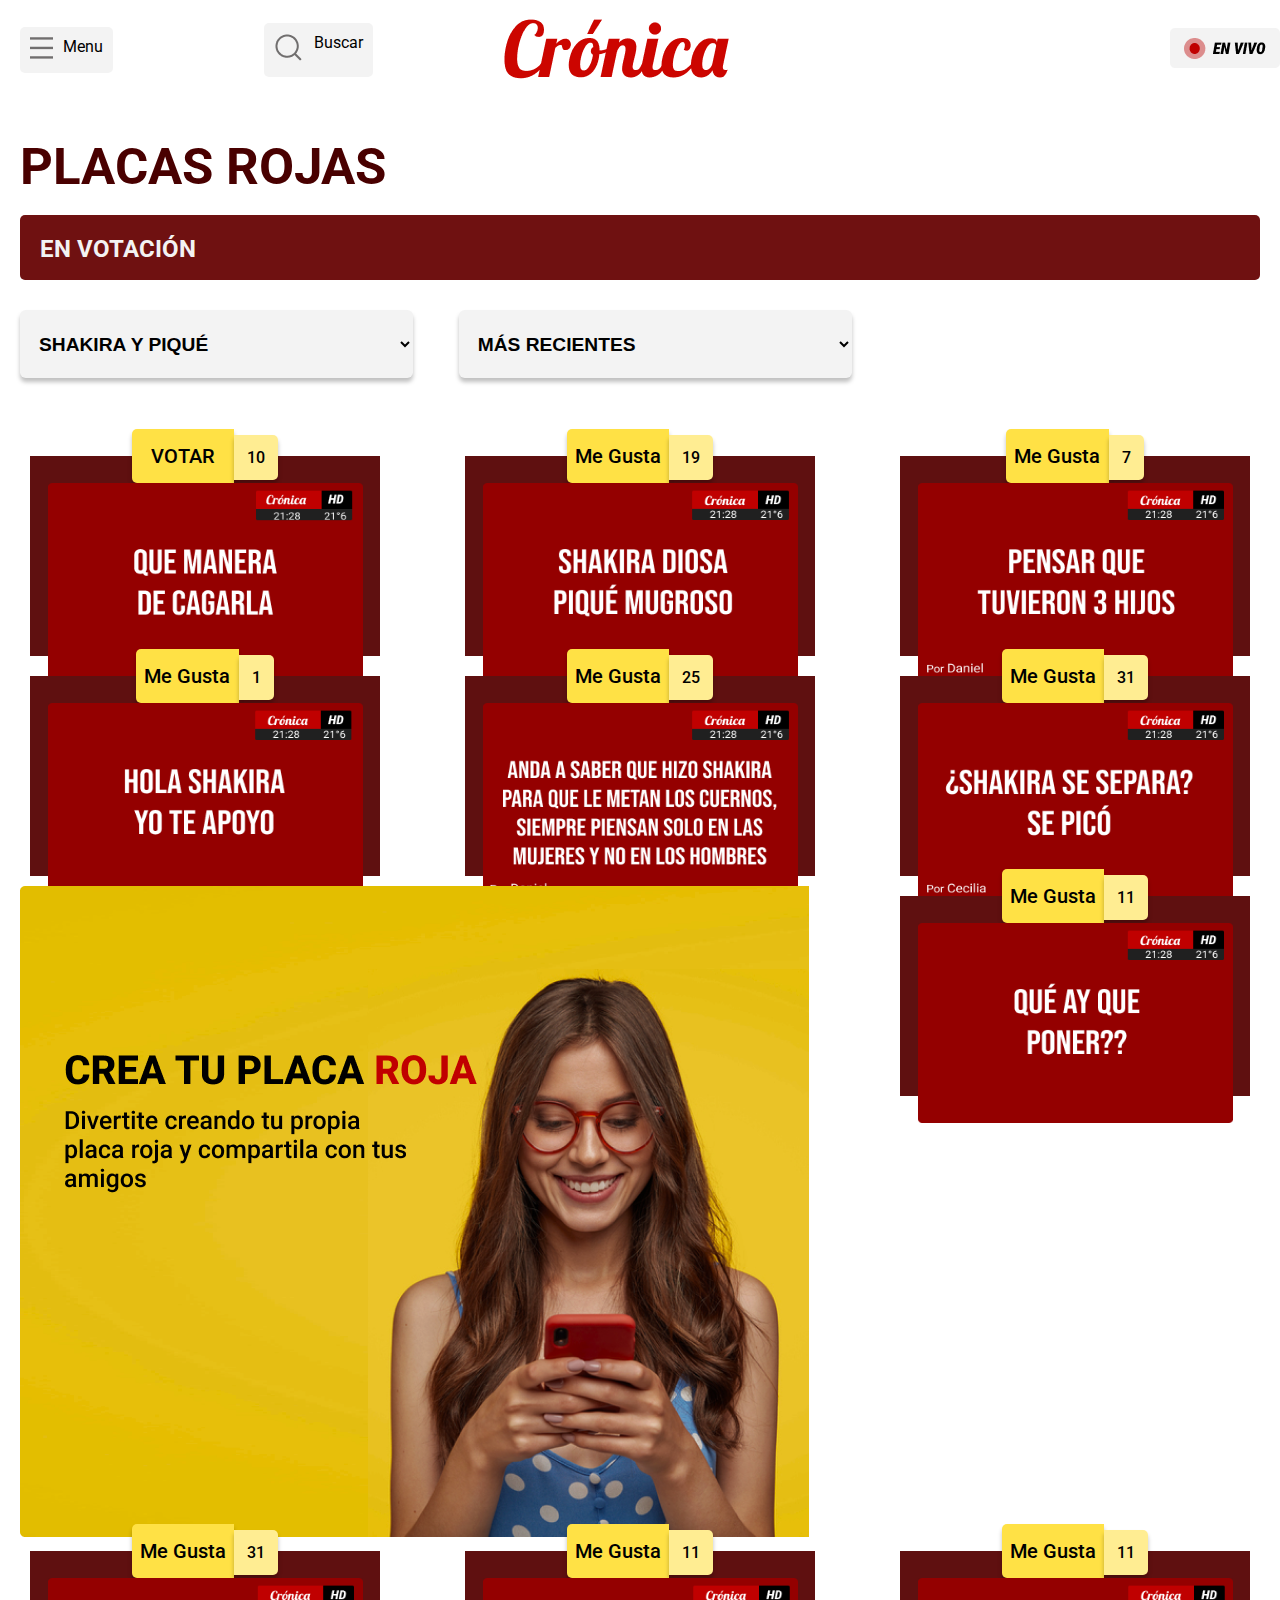
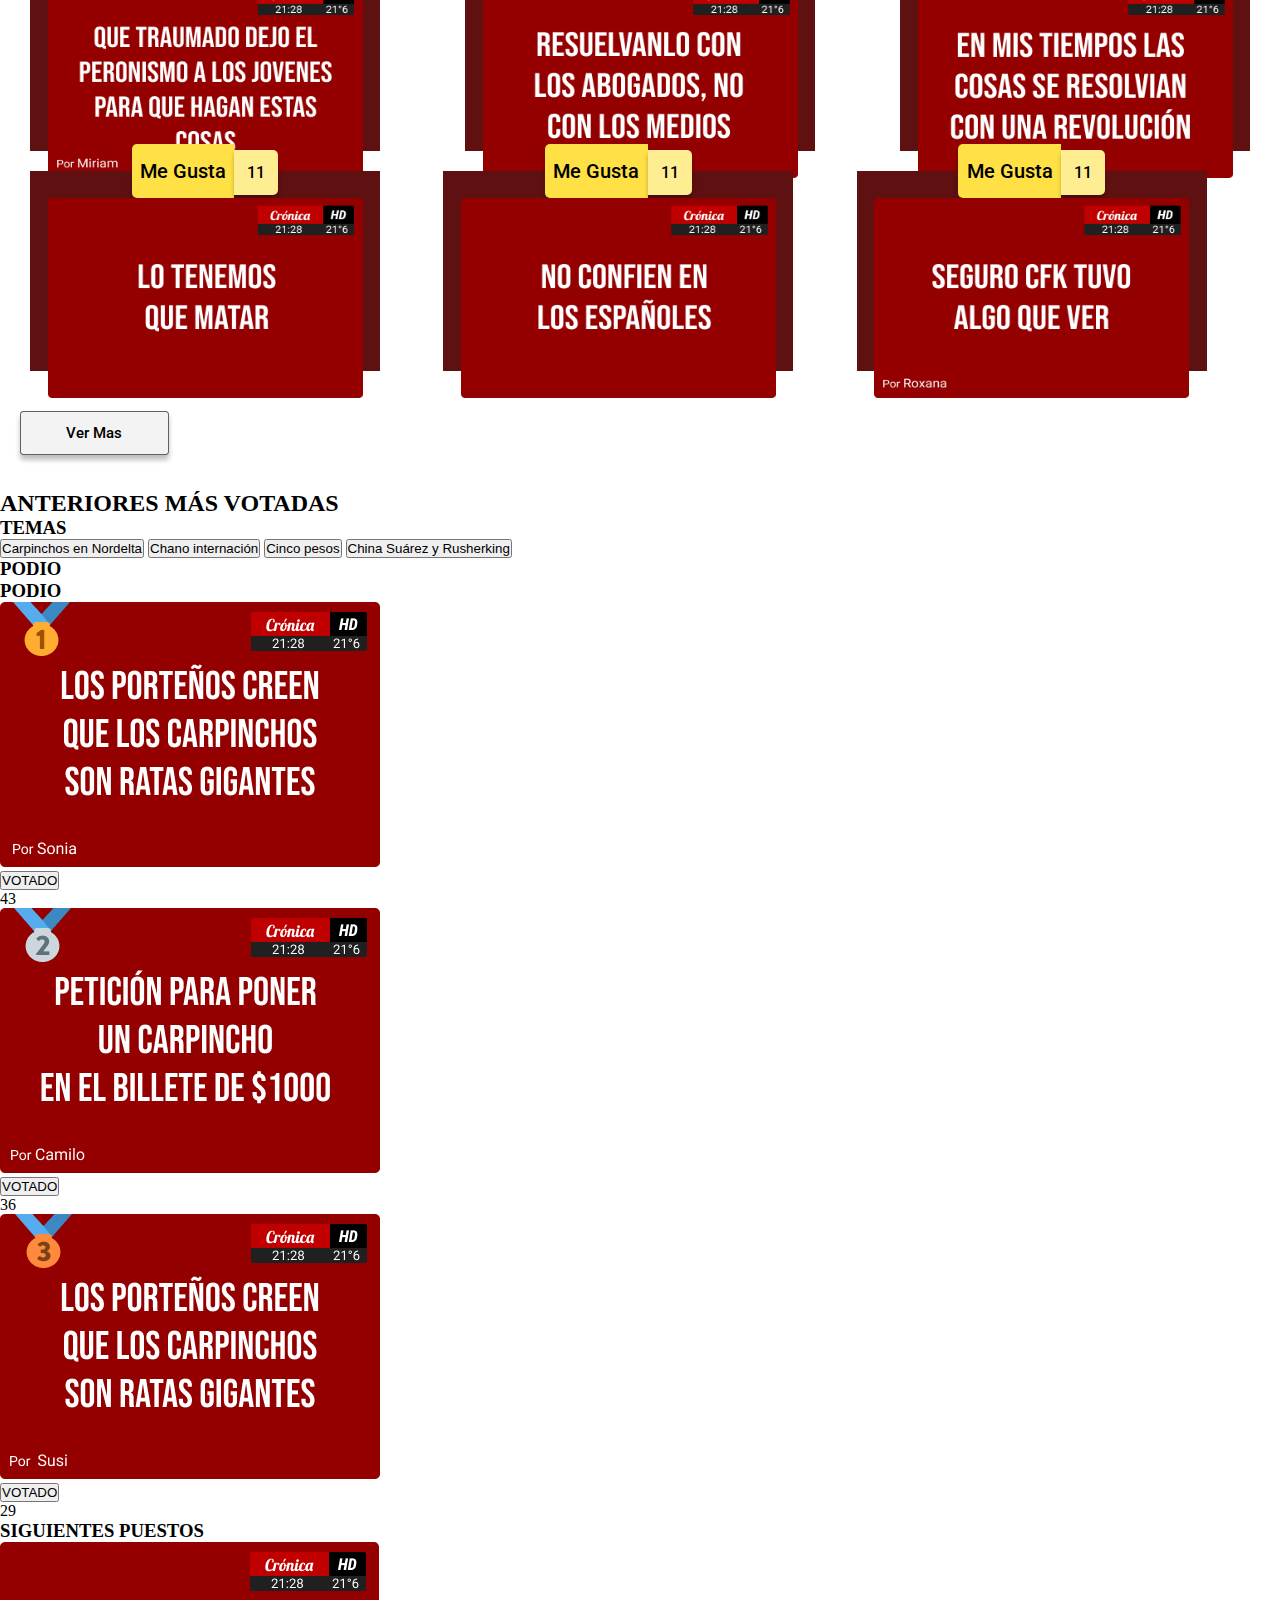
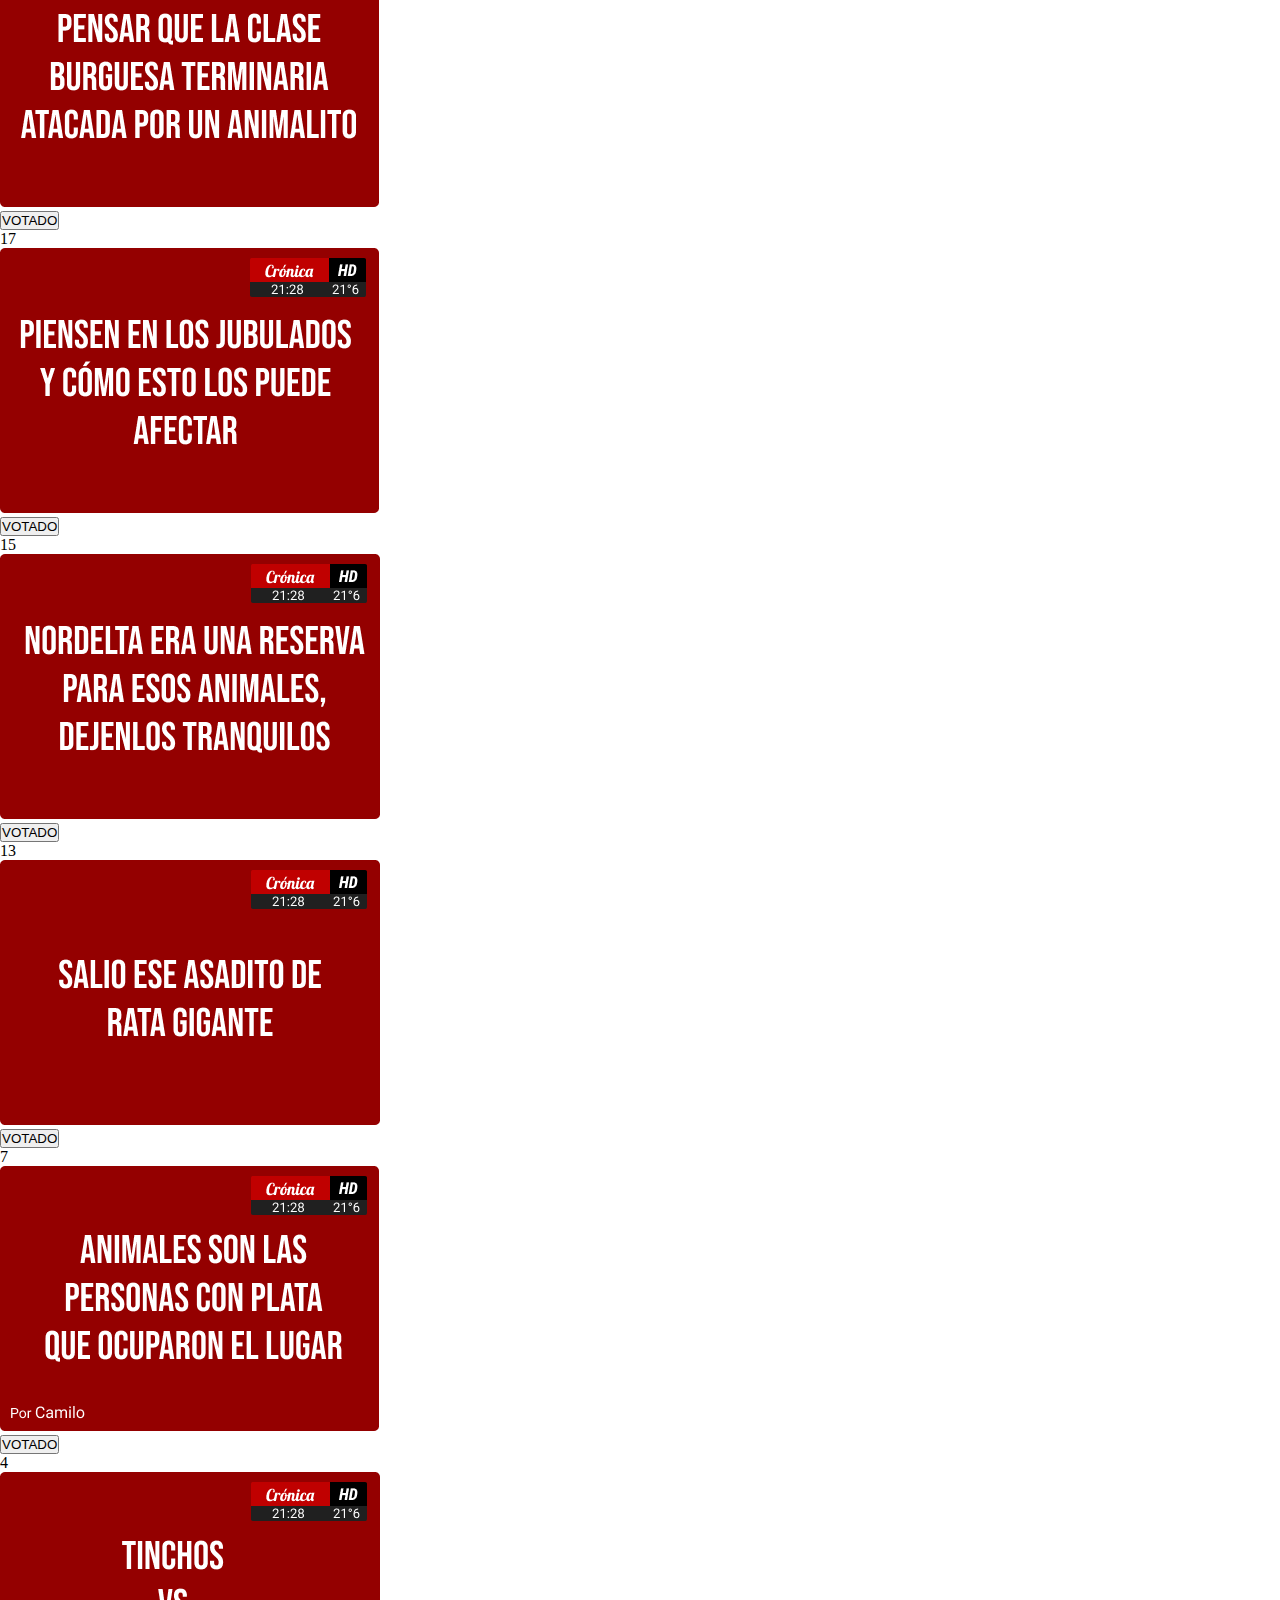
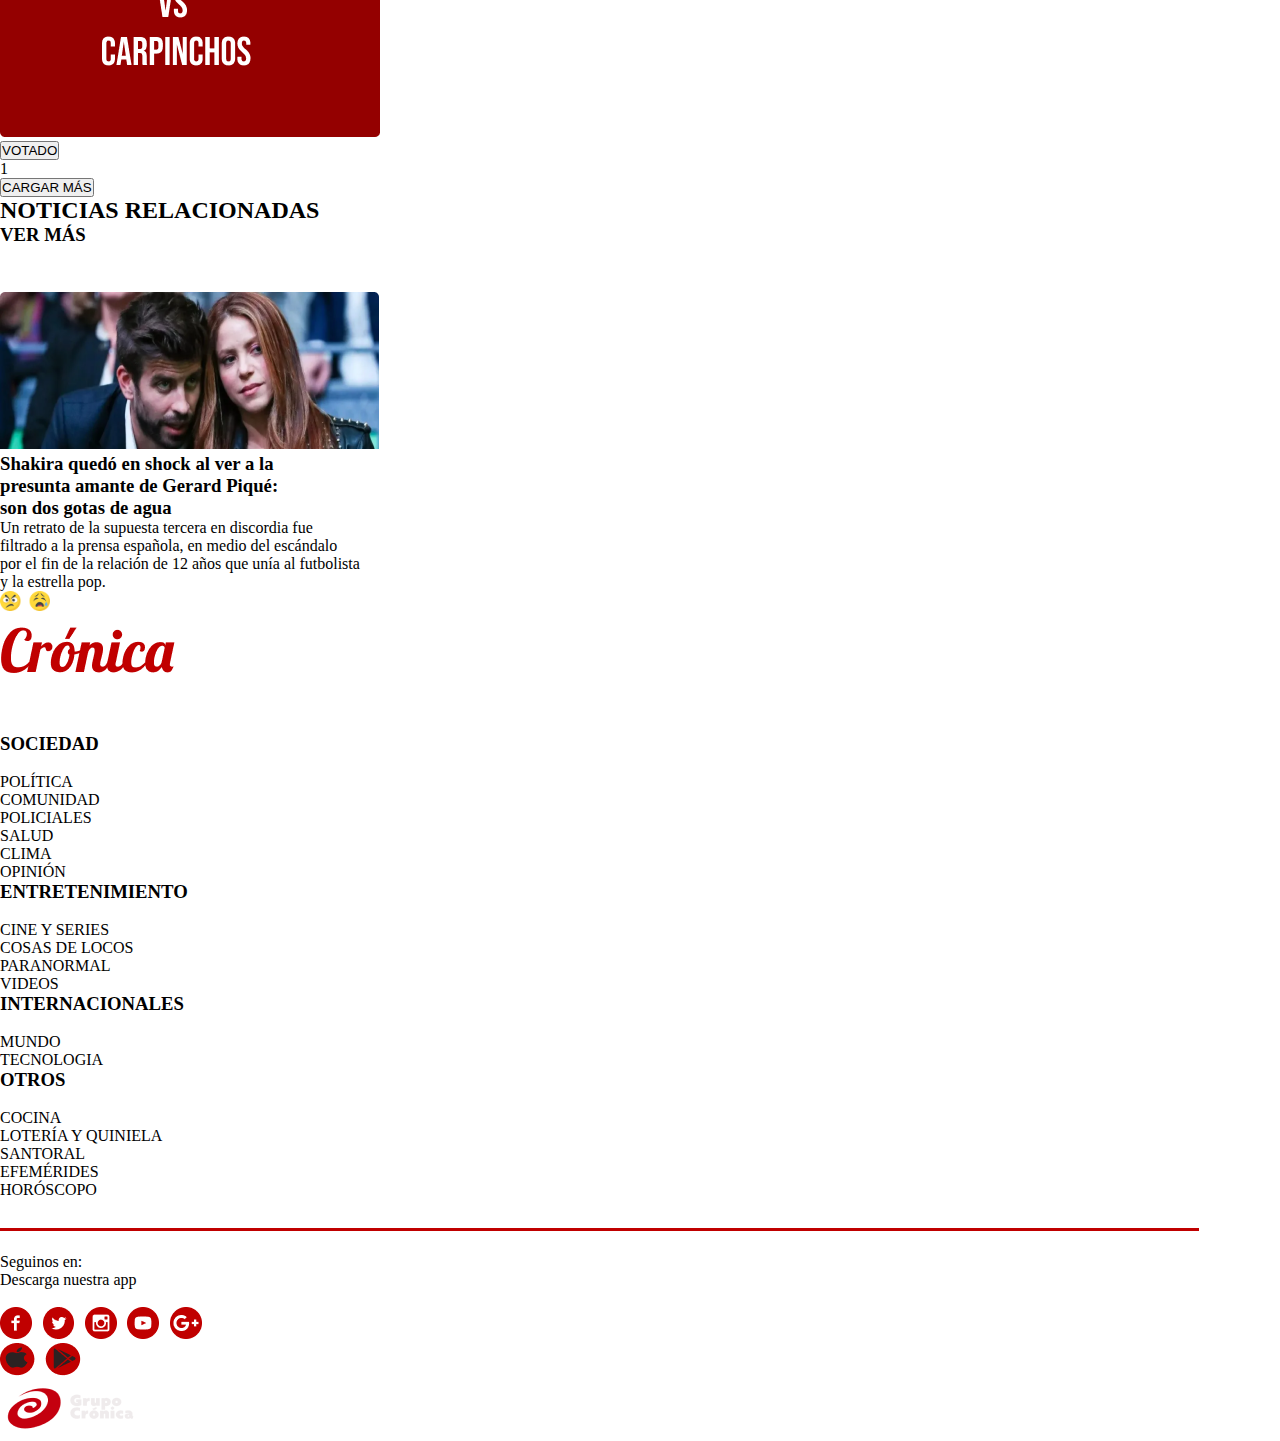
==== imp/index.html @ e2081bcb "Add files via upload" ====
<!DOCTYPE html>
<html lang="en">
  <head>
    <meta charset="UTF-8" />
    <meta http-equiv="X-UA-Compatible" content="IE=edge" />
    <meta name="viewport" content="width=device-width, initial-scale=1.0" />
    <title>Crónica</title>

    <!----------------------ICONO--------------------------->
  <link rel="icon" type="image/png" href="img/favicon.png">

  <!----------------------ESTILOS--------------------------->
    <link rel="stylesheet" href="css/estilos.css" />
    
  <!----------------------SCRIP--------------------------->
    <script src="https://code.jquery.com/jquery-3.6.0.min.js"
      integrity="sha256-/xUj+3OJU5yExlq6GSYGSHk7tPXikynS7ogEvDej/m4="
      crossorigin="anonymous"></script>

    <script src="js/ordenarPlacasYLikes.js"></script>

  </head>

  <body>

    <!----------------------HEADER--------------------------->
  <div class="encabezado">
    <div class="fila1">
        <ul>
            <li><img src="img/menu.png" alt=""></li>
            <li>Menu</li>
        </ul>
    </div>
    <div class="fila2">
        <ul>
            <li><img src="img/buscar.png" alt=""></li>
            <li>Buscar</li>
        </ul>
    </div>
    <div class="fila3">
           <img src="img/cronica.png" alt="">
    </div>

    <div class="fila4">
        <div class="contenedor"></div>
    </div>

    <div class="fila5">
        <img src="img/enVivo.png" alt="">
    </div>
  </div>
  <br>
  <br>

   

   <!---------------------------------CUERPO1----------------------------------->
  <section id="seccion-cuerpo1">

   <!----------------------TITULO--------------------------->
   <div class="titulo1">
    <h1>PLACAS ROJAS</h1>
  </div>
  <br>

  <!--------------------CONT SUBTITULO-------------------->
  <div class="subtitulo">
    <h2>EN VOTACIÓN</h2>
  </div>


  <!--------------------DROPDOWN-------------------->

  <select class="temas" id="temas">
    <option selected disabled>SHAKIRA Y PIQUÉ</option>
    <option value="shakira-y-pique">SHAKIRA Y PIQUÉ</option>
    <option value="superclasico">SUPERCLÁSICO</option>
    <option value="concierto-tini">CONCIERTO DE TINI</option>
    <option value="mariabecerra">MARIA BECERRA</option>
  </select>

  <select class="ordenar" id="ordenar-por">
    <option selected disabled>MÁS RECIENTES</option>
    <option value="mas-recientes">MÁS RECIENTES</option>
    <option value="mas-megusta">MÁS ME GUSTA</option>
  </select>
  <br>
  <br>


  <!------------------------PLACAS----------------------->

  <div class="contenedor-placas">
    <div class="contenedor" id="contenedor1">
      <div class="likes">
        <!--button class="guardar">VOTAR</button-->
        <button class="likear">VOTAR</button><span></span>
      </div>
    </div>

    <div class="contenedor" id="contenedor2">
      <div class="likes">
        <!--button class="guardar">Guardar</button-->
        <button class="likear">Me Gusta</button><span></span>
      </div>
    </div>

    <div class="contenedor" id="contenedor3">
      <div class="likes">
        <!--button class="guardar">Guardar</button-->
        <button class="likear">Me Gusta</button><span></span>
      </div>
    </div>

    <div class="contenedor" id="contenedor4">
      <div class="likes">
        <!--button class="guardar">Guardar</button-->
        <button class="likear">Me Gusta</button><span></span>
      </div>
    </div>

    <div class="contenedor" id="contenedor5">
      <div class="likes">
        <!--button class="guardar">Guardar</button-->
        <button class="likear">Me Gusta</button><span></span>
      </div>
    </div>

    <div class="contenedor" id="contenedor6">
      <div class="likes">
        <!--button class="guardar">Guardar</button-->
        <button class="likear">Me Gusta</button><span></span>
      </div>
    </div>

    <!-----------------ANUNCIO DE CREAR TUS PLACAS-------->
    <div class="anuncio">
        <img src="img/placaAnuncio.png" alt="">
      </div>


      
    <div class="contenedor" id="contenedor7">
      <div class="likes">
        <!--button class="guardar">Guardar</button-->
        <button class="likear">Me Gusta</button><span></span>
      </div>
    </div>

    <div class="contenedor" id="contenedor8">
        <div class="likes">
          <!--button class="guardar">Guardar</button-->
          <button class="likear">Me Gusta</button><span></span>
        </div>
      </div>

      <div class="contenedor" id="contenedor9">
        <div class="likes">
          <!--button class="guardar">Guardar</button-->
          <button class="likear">Me Gusta</button><span></span>
        </div>
      </div>

      <div class="contenedor" id="contenedor10">
        <div class="likes">
          <!--button class="guardar">Guardar</button-->
          <button class="likear">Me Gusta</button><span></span>
        </div>
      </div>

      <div class="contenedor" id="contenedor11">
        <div class="likes">
          <!--button class="guardar">Guardar</button-->
          <button class="likear">Me Gusta</button><span></span>
        </div>
      </div>

      <div class="contenedor" id="contenedor12">
        <div class="likes">
          <!--button class="guardar">Guardar</button-->
          <button class="likear">Me Gusta</button><span></span>
        </div>
      </div>

      <div class="contenedor" id="contenedor13">
        <div class="likes">
          <!--button class="guardar">Guardar</button-->
          <button class="likear">Me Gusta</button><span></span>
        </div>
      </div>

    <br>

    <button class="vermas" id="ver-mas">
      Ver Mas
      <div class="likes"></div>
    </button>


      <!------------------------PLACAS QUE SE TIENEN QUE VER ESPUES DEL "VER MÁS"----------------------->
    <div class="contenedores-ver-mas">
      <div class="contenedor hide" id="contenedor11">
        <div class="likes">
          <!--button class="guardar">Guardar</button-->
          <button class="likear">Me Gusta</button><span></span>
        </div>
      </div>

      <div class="contenedor hide" id="contenedor12">
        <div class="likes">
          <!--button class="guardar">Guardar</button-->
          <button class="likear">Me Gusta</button><span></span>
        </div>
      </div>

      <div class="contenedor hide" id="contenedor13">
        <div class="likes">
          <!--button class="guardar">Guardar</button-->
          <button class="likear">Me Gusta</button><span></span>
        </div>
      </div>

      <div class="contenedor hide" id="contenedor14">
        <div class="likes">
          <!--button class="guardar">Guardar</button-->
          <button class="likear">Me Gusta</button><span></span>
        </div>
      </div>

      <div class="contenedor hide" id="contenedor15">
        <div class="likes">
          <!--button class="guardar">Guardar</button-->
          <button class="likear">Me Gusta</button><span></span>
        </div>
      </div>
    </div>
  </div>
  </section>


   <!---------------------------------CUERPO2----------------------------------->
       <section id="seccion-cuerpo2">

        <!----------------------ANTERIORES MÁS VOTADAS------------------------->
        <div class="anteriores-votadas">
            <h2>ANTERIORES MÁS VOTADAS</h2>
        </div>

         <!----------------------TEMAS + BOTONES------------------------->
     <div class="titulos-masvotadas">
           <h3>TEMAS</h3>
    </div>
      <div id="botones-masvotadas">
        <button>Carpinchos en Nordelta</button>
        <button>Chano internación</button>
        <button>Cinco pesos</button>
        <button>China Suárez y Rusherking</button>
      </div>

      <div class="titulos-podio">
        <h3>PODIO</h3>
      </div>

        <!----------------------PODIO------------------------->
    <div class="titulos-masvotadas2">
        <h3>PODIO</h3>
      </div>
  
       <!-----------------1ERA FILA DE PLACAS-------------->
   <div class="container">
     <div class="card2">
         <img src="img/p15.png" alt="">
         <div class="votar">
           <div class="boton-votar">
             <button class="boton-votar-votado2">VOTADO</button>
           </div>
               <div class="relleno-amarillo-claro">
                 <p id="increment-text-votado">43</p>
               </div>
           </div>
     </div>
  
     <div class="card2">
         <img src="img/p16.png" alt="">
         <div class="votar">
           <div class="boton-votar">
             <button class="boton-votar-votado2">VOTADO</button>
           </div>
               <div class="relleno-amarillo-claro">
                 <p id="increment-text-votado">36</p>
               </div>
           </div>
     </div>
     
     <div class="card2">
         <img src="img/p17.png" alt="">
         <div class="votar">
           <div class="boton-votar">
             <button class="boton-votar-votado2">VOTADO</button>
           </div>
               <div class="relleno-amarillo-claro">
                 <p id="increment-text-votado">29</p>
               </div>
           </div>
     </div>
   </div>

    
     <!----------------------SIGUIENTES PUESTOS------------------------->
  
     <div class="titulos-siguientepuesto">
        <h3>SIGUIENTES PUESTOS</h3>
     </div>


     <!-----------------2DA FILA DE PLACAS-------------->
<div class="container">
    <div class="card">
        <img src="img/p18.png" alt="">
        <div class="votar">
          <div class="boton-votar">
            <button class="boton-votar-votado2">VOTADO</button>
          </div>
              <div class="relleno-amarillo-claro">
                <p id="increment-text-votado">17</p>
              </div>
          </div>
    </div>
  
    <div class="card">
        <img src="img/p19.png" alt="">
        <div class="votar">
          <div class="boton-votar">
            <button class="boton-votar-votado2">VOTADO</button>
          </div>
              <div class="relleno-amarillo-claro">
                <p id="increment-text-votado">15</p>
              </div>
          </div>
    </div>
    
    <div class="card">
        <img src="img/p20.png" alt="">
        <div class="votar">
          <div class="boton-votar">
            <button class="boton-votar-votado2">VOTADO</button>
          </div>
              <div class="relleno-amarillo-claro">
                <p id="increment-text-votado">13</p>
              </div>
          </div>
    </div>
  </div>

  <!------------------------3RA FILA DE PLACAS--------------------------------------->
  <div class="container">
    <div class="card">
        <img src="img/p21.png" alt="">
        <div class="votar">
          <div class="boton-votar">
            <button class="boton-votar-votado2">VOTADO</button>
          </div>
              <div class="relleno-amarillo-claro">
                <p id="increment-text-votado">7</p>
              </div>
          </div>
    </div>

    <div class="card">
        <img src="img/p22.png" alt="">
        <div class="votar">
          <div class="boton-votar">
            <button class="boton-votar-votado2">VOTADO</button>
          </div>
              <div class="relleno-amarillo-claro">
                <p id="increment-text-votado">4</p>
              </div>
          </div>
    </div>
    
    <div class="card">
        <img src="img/p23.png" alt="">
        <div class="votar">
          <div class="boton-votar">
            <button class="boton-votar-votado2">VOTADO</button>
          </div>
              <div class="relleno-amarillo-claro">
                <p id="increment-text-votado">1</p>
              </div>
          </div>
    </div>
  </div>

   <!----------------------BOTON DE CARGAR MÁS------------------------->
   <div class="cargarmas">
    <button type="button" name="button">CARGAR MÁS</button>
  </div>
  </section>
     </section>


     <!----------------------CONTENEDOR DE NOTICIAS RELACIONADAS------------------------->
     <div class="noticrel">
        <h2>NOTICIAS RELACIONADAS</h2>
      
        <h3>VER MÁS</h3>
        <img src="img/vermas.png" alt="">
      </div><br>

      <!----------------------CARD CON LAS NOTICIAS------------------------->
 <section id="notrel">
    <div class="container">
      <div class="card">
        <img src="img/shakira_pique1.png" alt=""><br>
        <div class="titulo">
          <h3>
            Shakira quedó en shock al ver a la<br>  presunta 
            amante de Gerard Piqué: <br>son dos gotas de agua
          </h3>
        </div>
        <div class="descripcion">
          <p>
            Un retrato de la supuesta tercera en discordia fue<br> filtrado a 
            la prensa española, en medio del escándalo <br>por el fin de 
            la relación de 12 años que unía al futbolista<br> y la estrella pop.
          </p>
        </div>
        <div class="emojis">
          <img src="img/emojis.png" alt="" width="50px">
        </div>


         <!----------------------FOOTER------------------------->
 <section id="footer">
    <div class="contFooter">
      <img src="img/logoFooter.png" alt="">
      <br><br><br>
  
      <div class="columnasFooter">
  
        <div class="colum1Footer">
          <h3>SOCIEDAD</h3> <br>
          <ul>
            <li>POLÍTICA</li>
            <li>COMUNIDAD</li>
            <li>POLICIALES</li>
            <li>SALUD</li>
            <li>CLIMA</li>
            <li>OPINIÓN</li>
          </ul>
        </div>
    
        <div class="colum2Footer">
          <h3>ENTRETENIMIENTO</h3> <br>
          <ul>
            <li>CINE Y SERIES</li>
            <li>COSAS DE LOCOS</li>
            <li>PARANORMAL</li>
            <li>VIDEOS</li>
          </ul>
        </div>
    
        <div class="colum3Footer">
          <h3>INTERNACIONALES</h3> <br>
          <ul>
            <li>MUNDO</li>
            <li>TECNOLOGIA</li>
          </ul>
        </div>
    
        <div class="colum4Footer">
          <h3>OTROS</h3> <br>
          <ul>
            <li>COCINA</li>
            <li>LOTERÍA Y QUINIELA</li>
            <li>SANTORAL</li>
            <li>EFEMÉRIDES</li>
            <li>HORÓSCOPO</li>
          </ul>
        </div>
      </div>
      <br>
  
      <img src="img/linea.png" alt="">
      <br><br>
  
      <div class="colTxtInfo">
        <ul>
          <li>Seguinos en:</li>
          <li class="apps">Descarga nuestra app</li>
        </ul>
      </div><br>
  
      <div class="colInfo">
        <ul>
          <li><img src="img/redes.png" alt=""></li>
          <li><img src="img/apps.png" alt=""></li>
          <li><img src="img/grupoCrónica.png" alt=""></li>
        </ul>
      </div>
   </div>



  </body>
</html>
---- imp/css/estilos.css ----
@import url('https://fonts.googleapis.com/css2?family=Roboto:wght@100;300;400;500&display=swap');
@import url('https://fonts.googleapis.com/css2?family=Roboto:wght@300&display=swap');



*{
    margin: 0 ;
    padding: 0;
}

html{
    scroll-behavior: smooth;
}


/*-------------------------ENCABEZADO-------------------------------*/

.encabezado{
    display: flex;
    justify-content:space-between;
    align-items: center;
    cursor: pointer;
}

.encabezado .fila1 ul li, .fila2 ul li{
    list-style: none;
    float: left;
}

.encabezado .fila1, .fila2{
    background-color: #F3F3F3;
    padding: 5px;
    border-radius: 5px;
    font-family: 'Roboto', sans-serif;
    margin: 20px;
}

.encabezado .fila1 ul li, .encabezado .fila2 ul li{
    padding: 5px;
}

.encabezado .fila4 .contenedor{
    background-color: #F3F3F3;
    width: 200px;
    height: 0%;
}



/*-------------------------CUERPO1-------------------------------*/
#seccion-cuerpo1 .titulo1{
    margin: 0 20px;
    font-family: 'Roboto', sans-serif;
    font-style: bold;
    font-size: 1.6rem;
    color: #490000;
}

#seccion-cuerpo1 .subtitulo{
    color: #F3F3F3;
    background: #6F1111;
    border-radius: 5px;
    font-style: normal;
    height: 25px;
    padding: 20px;
    font-family: 'Roboto', sans-serif;
    font-style: bold;
    margin: 0 20px;

}

/*-------------------------DROPDOWN-------------------------------*/

#seccion-cuerpo1 .temas, .ordenar{
    font-family:'Helvetica', Arial, sans-serif;
}

#seccion-cuerpo1  select{
    background:#F3F3F3;
    color:rgb(0, 0, 0);
    font-weight:bold;
    margin-left: 20px;
    margin-top: 30px;
    margin-bottom:30px;
    margin-right:1.7%;
    padding:15px;
    cursor:pointer;
    border: none;
    border-radius:0.3em;
    box-shadow: 0px 4px 4px rgba(0, 0, 0, 0.25);
    width:30.7vw;
    height: 68px;
    font-size: 1.2em;
    text-transform: uppercase;
}



/*-------------------------PLACAS-------------------------------*/

.contenedor-placas {
    display: flex;
    /*flex-direction: row;*/
    flex-wrap: wrap;
    justify-content: space-between;
    margin: 20px;
}

.contenedor-placas .contenedor{
    background-color: rgb(95, 16, 16);
}

/*-------------------------BOTÓN DE LIKE------------------------*/
.contenedor-placas .likear{
    font-family: 'Roboto';
    width: 8vw;
    height: 6vh;
    background:#FFE145;
    border-radius: 5px 0px 0px 5px;
    border: none;
    color: #000000;
    font-size: 20px;
    font-style: normal;
    font-weight: 500;
    box-shadow:0px 4px 4px rgba(0, 0, 0, 0.25);
    cursor: pointer;
}

/*----------------CONT DE NUMERO DE LIKES----------------------*/
.contenedor-placas .likes span{
    background: #FFED92;
    width: 2.5vw;
    height: 6vh;
    font-weight: 500;
    border-radius: 0px 5px 5px 0px;
    box-shadow:0px 4px 4px rgba(0, 0, 0, 0.25);
    padding: 13px;
    font-family: 'Roboto';
}


/*-------------------BOTÓN VER MÁS-------------------*/
.contenedor-placas .vermas{
    justify-content: center;
    width: 12%;
    background: #F3F3F3;
    border: 1px solid rgba(0, 0, 0, 0.6);
    box-shadow: 0px 5px 5px rgba(0, 0, 0, 0.25);
    border-radius: 3.68254px;
    color: white;
    margin-top: 30px;
    margin-bottom: 15px;
    padding-top: 12px;
    padding-bottom: 12px;
    font-family: 'Roboto';
    font-style: normal;
    font-weight: 500;
    font-size: 15px;
    color: #000000;
    cursor: pointer;
}



/*-------------------PLACAS QUE SE VAN A VER DESPUES DEL VER MAS-------------------*/
.contenedores-ver-mas {
    display: flex;
    flex-direction: row;
    flex-wrap: wrap;
}

.contenedores-ver-mas div.hide {
    display: none;
}

.contenedor {
    width: 350px;
    height: 200px;
    background-color: grey;
    margin: 10px;
    display: flex;
    flex-direction: column;
    justify-content: center;
    align-items: center;
}

.contenedor img{
    width: 90%;
    height: 100%;
}

#ver-mas.hide {
    display: none;
}


/*button.guardar {
    background-color: red;
    color: white;
}
button.guardar.guardado{
    background-color: black;
    color: white;
    font-weight: bold;
}*/
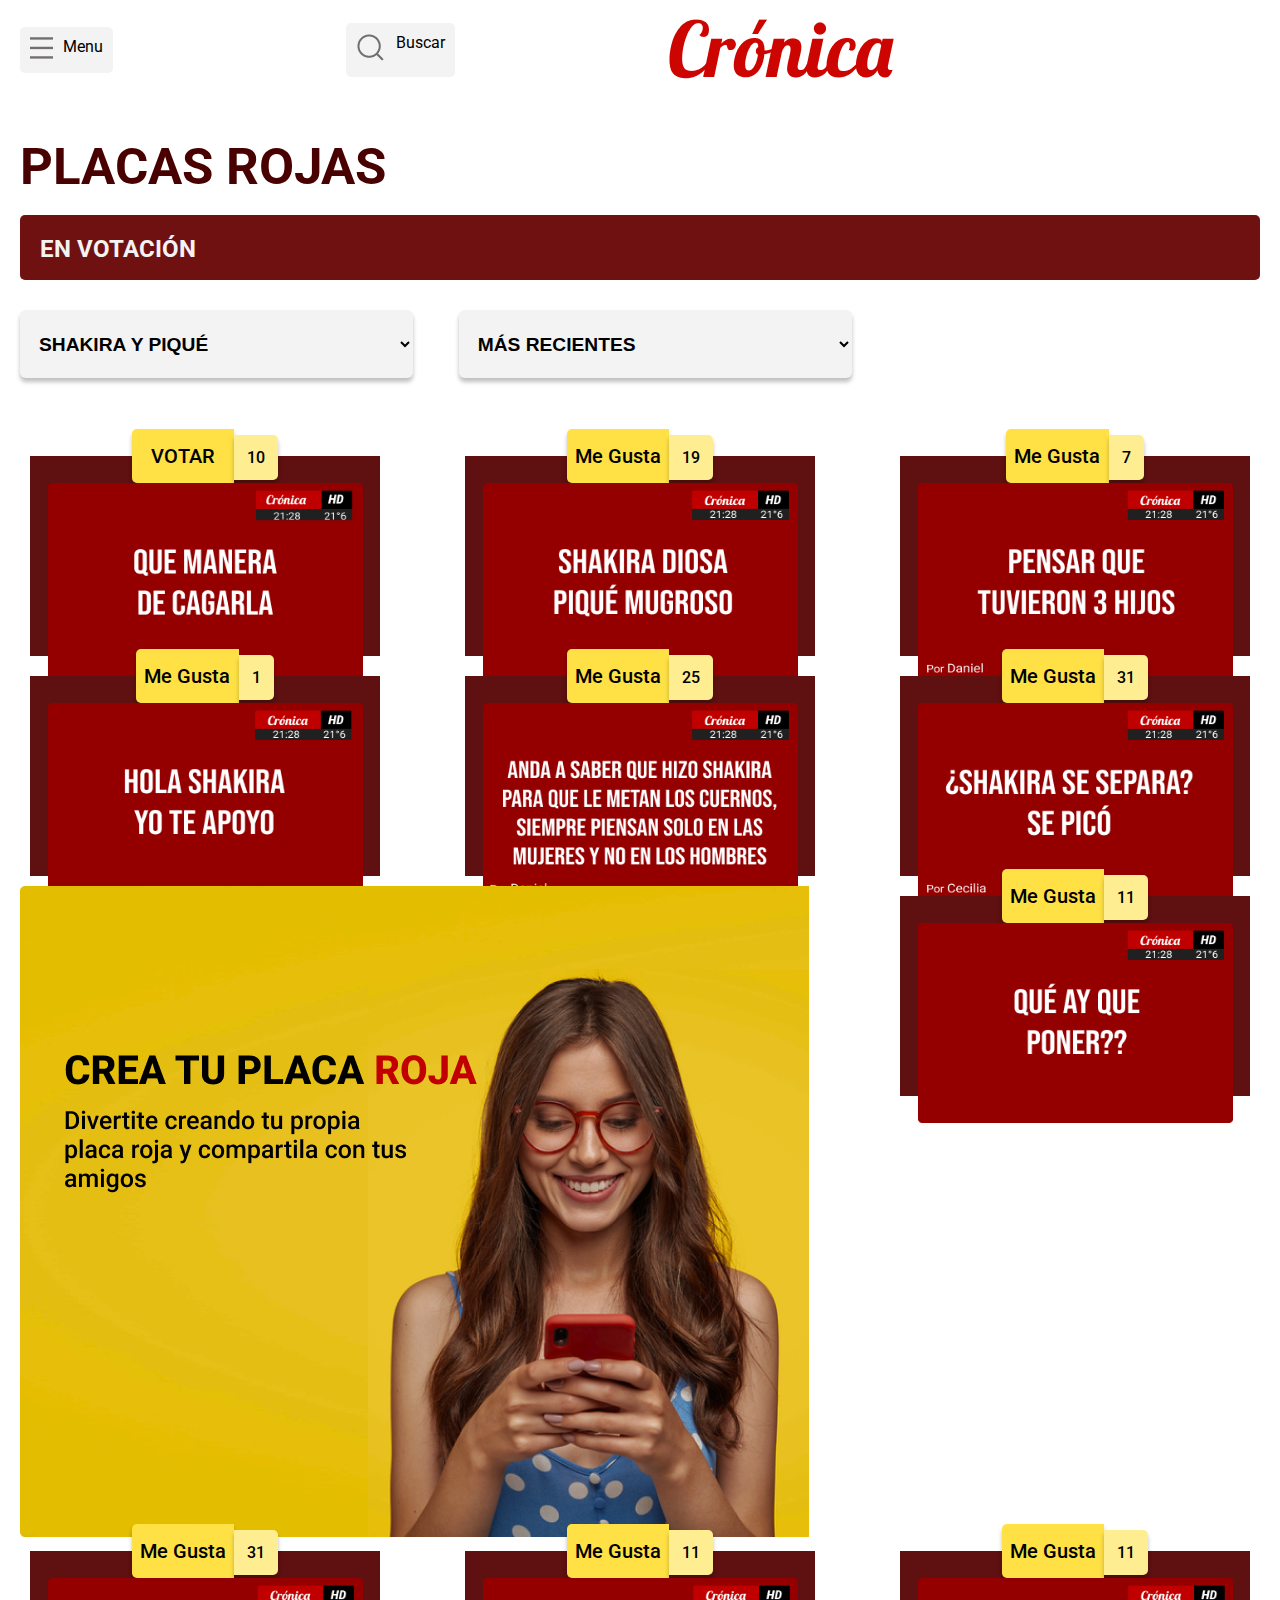
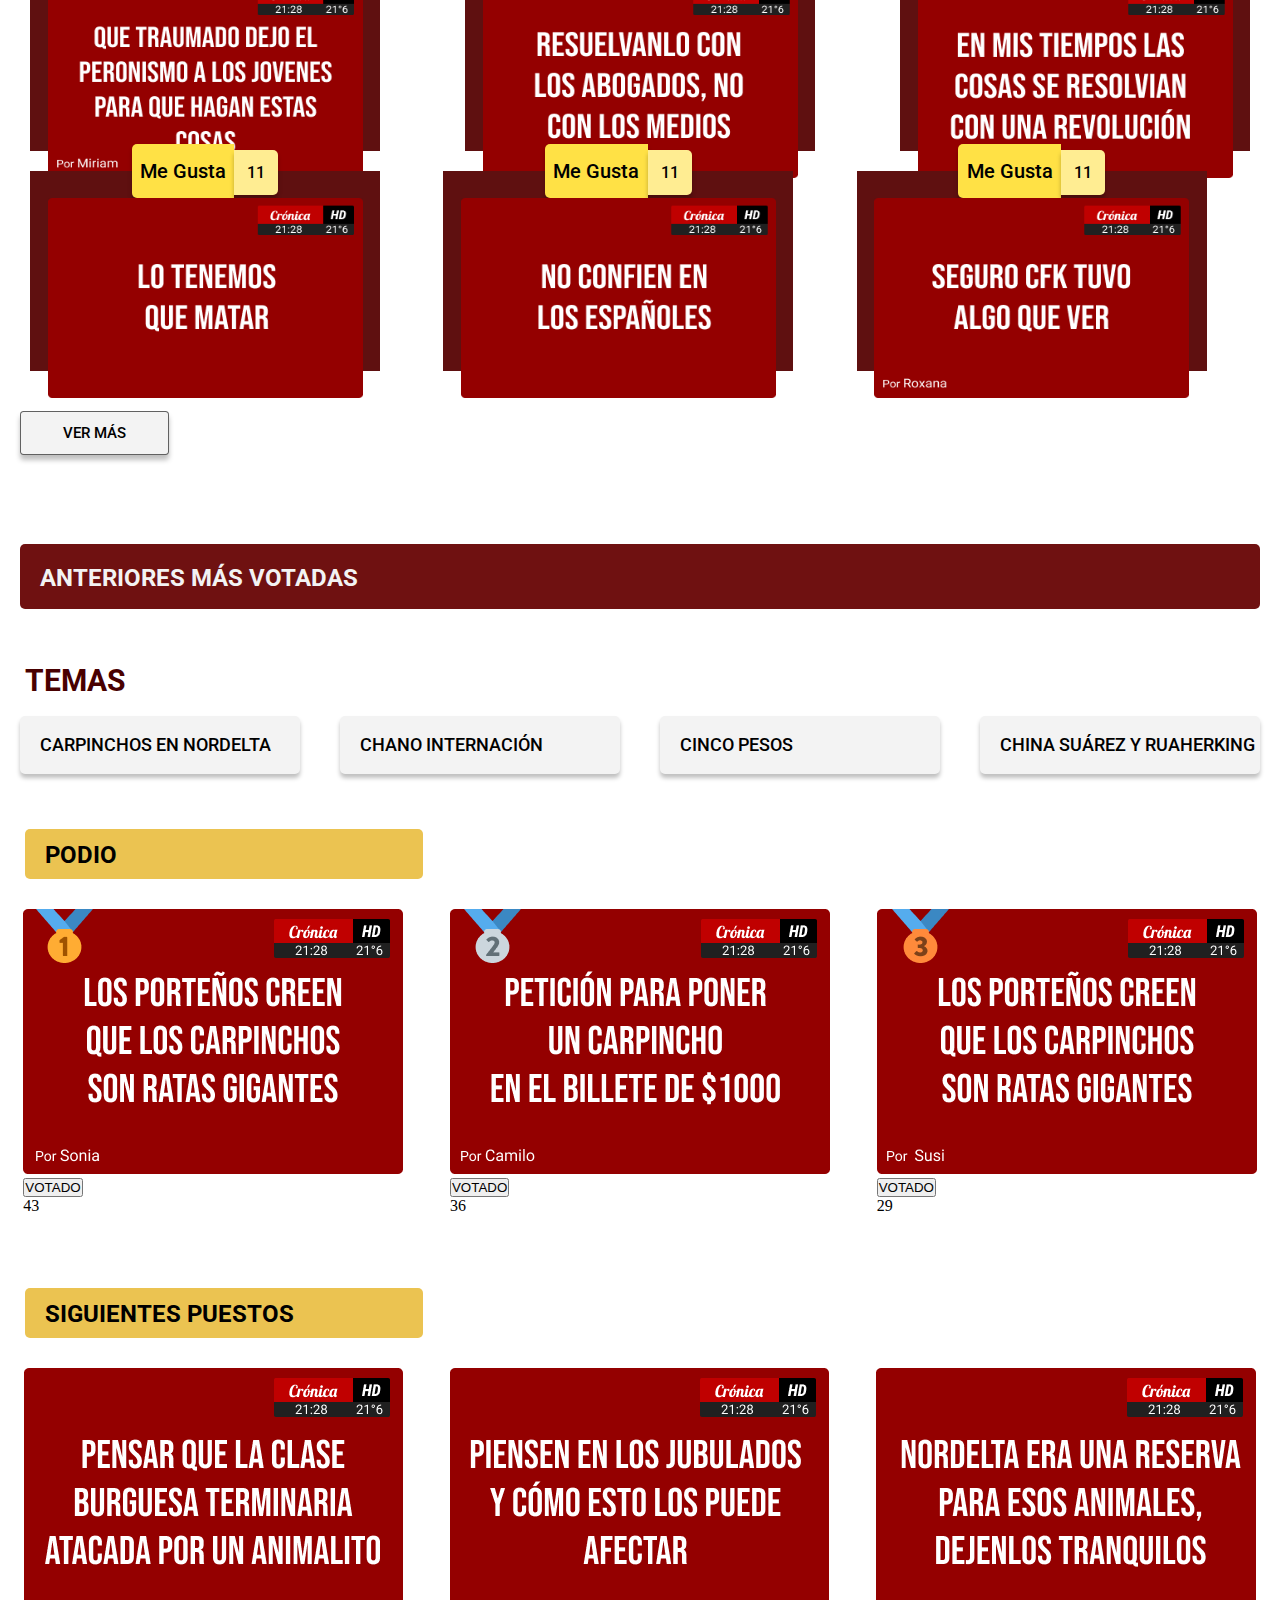
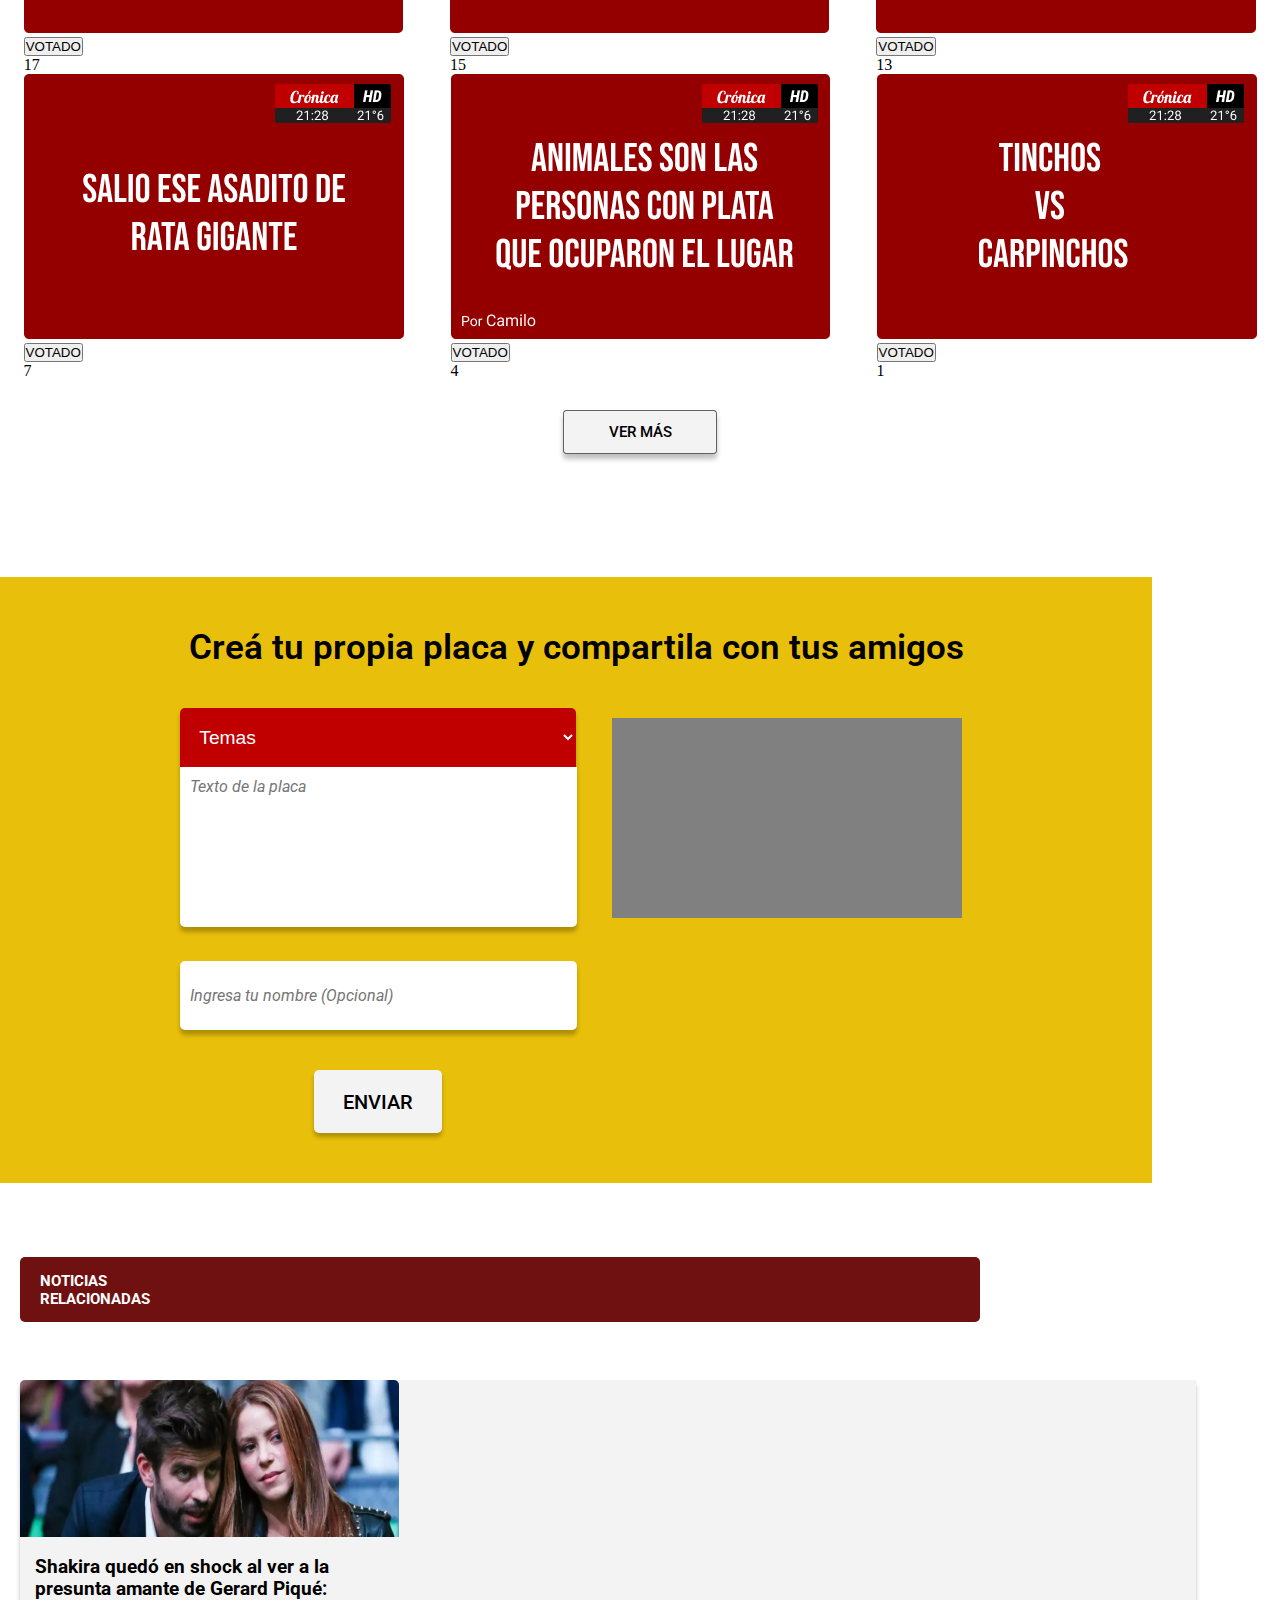
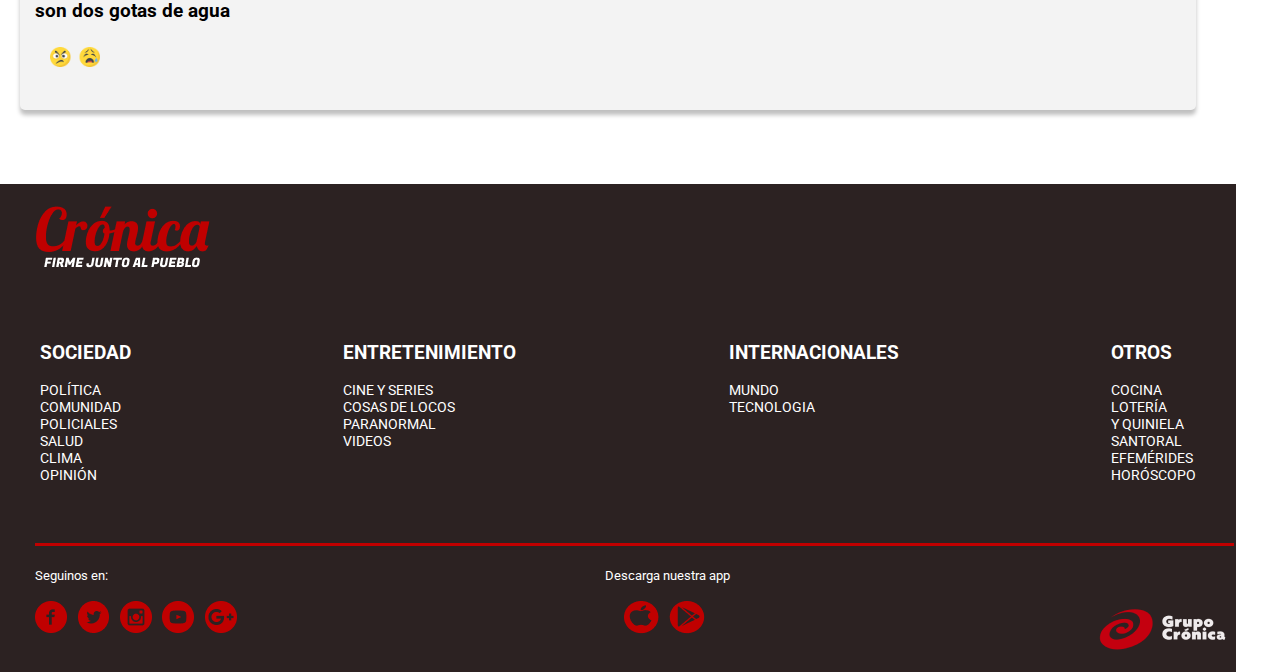
==== commit d981cb5c: "Add files via upload" ====
--- a/imp/index.html
+++ b/imp/index.html
@@ -42,11 +42,11 @@
     </div>
 
     <div class="fila4">
-        <div class="contenedor"></div>
+        <!--div class="contenedor-vacio"></div-->
     </div>
 
     <div class="fila5">
-        <img src="img/enVivo.png" alt="">
+        <!--img src="img/enVivo.png" alt=""-->
     </div>
   </div>
   <br>
@@ -192,7 +192,7 @@
     <br>
 
     <button class="vermas" id="ver-mas">
-      Ver Mas
+      VER MÁS
       <div class="likes"></div>
     </button>
 
@@ -236,6 +236,9 @@
     </div>
   </div>
   </section>
+  <br>
+  <br>
+  <br>
 
 
    <!---------------------------------CUERPO2----------------------------------->
@@ -245,24 +248,24 @@
         <div class="anteriores-votadas">
             <h2>ANTERIORES MÁS VOTADAS</h2>
         </div>
+        <br>
+        <br>
+        <br>
 
          <!----------------------TEMAS + BOTONES------------------------->
-     <div class="titulos-masvotadas">
+     <div class="subtitulo-masvotadas">
            <h3>TEMAS</h3>
     </div>
+    <br>
+
       <div id="botones-masvotadas">
-        <button>Carpinchos en Nordelta</button>
-        <button>Chano internación</button>
-        <button>Cinco pesos</button>
-        <button>China Suárez y Rusherking</button>
-      </div>
-
-      <div class="titulos-podio">
-        <h3>PODIO</h3>
-      </div>
-
-        <!----------------------PODIO------------------------->
-    <div class="titulos-masvotadas2">
+        <button>CARPINCHOS EN NORDELTA</button>
+        <button>CHANO INTERNACIÓN</button>
+        <button>CINCO PESOS</button>
+        <button>CHINA SUÁREZ Y RUAHERKING</button>
+      </div>
+
+      <div class="subtitulo-podio">
         <h3>PODIO</h3>
       </div>
   
@@ -304,11 +307,12 @@
            </div>
      </div>
    </div>
+   <br>
 
     
      <!----------------------SIGUIENTES PUESTOS------------------------->
   
-     <div class="titulos-siguientepuesto">
+     <div class="subtitulo-siguientepuesto">
         <h3>SIGUIENTES PUESTOS</h3>
      </div>
 
@@ -391,46 +395,103 @@
     </div>
   </div>
 
-   <!----------------------BOTON DE CARGAR MÁS------------------------->
+   <!-------------------BOTON DE CARGAR MÁS------------------->
    <div class="cargarmas">
-    <button type="button" name="button">CARGAR MÁS</button>
+    <button type="button" name="button">VER MÁS</button>
   </div>
   </section>
-     </section>
-
-
-     <!----------------------CONTENEDOR DE NOTICIAS RELACIONADAS------------------------->
+  <br>
+  <br>
+  <br>
+  <br>
+  <br>
+  <br>
+
+
+  <!-------------------------------------------CUERPO3 - CREAR PLACA----------------------------------->
+  <section id="seccion-cuerpo3">
+    <div id="form-placa">
+      <h3>Creá tu propia placa y compartila con tus amigos</h3>
+    
+      <!----------------------DROPDOWN------------------>
+      <div id="columna-madre-placas">
+      <div id="columna-placas">
+      <form onsubmit="enviarPlaca(); return false">
+      <div id="dropdownPlaca">
+        <select name="temas" id="temasPlacas">
+          <option class="opcionesDeTemas"  required selected disabled >Temas</option>
+          <option value="Shakira y Piqué">Shakira y Piqué</option>
+          <option value="superclásico">Superclásico</option>
+          <option value="concierto Tini">Concierto Tini</option>
+          <option value="Maria Becerra">Maria Becerra</option>
+        </select>
+      </div>
+
+      <textarea  name="message" placeholder="Texto de la placa" required placeholder  id="texto-form-placa" ></textarea>
+
+      <div id="contenedor-nombre-placa-form">
+        <input type="text" name="name" placeholder="Ingresa tu nombre (Opcional)" id="name" class="cont-formulario">
+      </div>
+  </form>
+
+  <div id="boton-placa-form">
+    <button  type="button" name="button">ENVIAR</button>
+    </div>
+
+    </div>
+
+    <div id="columna-placas2">
+      <div class="contenedor">
+      </div>
+      <!--img src="img/p1.png" alt=""-->
+      </div>
+    </div>
+
+  </section>
+  <br>
+  <br>
+  <br>
+
+   <!---------------------------------CUERPO4----------------------------------->
+   <section id="#secction-cuerpo4">
+
+     <!----------CONTENEDOR DE TITULO-NOTICIAS RELACIONADAS------------>
      <div class="noticrel">
-        <h2>NOTICIAS RELACIONADAS</h2>
-      
-        <h3>VER MÁS</h3>
-        <img src="img/vermas.png" alt="">
-      </div><br>
-
-      <!----------------------CARD CON LAS NOTICIAS------------------------->
+      <h2>NOTICIAS RELACIONADAS</h2>
+    
+      <h3>VER MÁS</h3>
+      <img src="img/vermas.png" alt="">
+    </div><br>
+
+          <!----------------------CARD CON LAS NOTICIAS------------------------->
  <section id="notrel">
-    <div class="container">
-      <div class="card">
-        <img src="img/shakira_pique1.png" alt=""><br>
-        <div class="titulo">
-          <h3>
-            Shakira quedó en shock al ver a la<br>  presunta 
-            amante de Gerard Piqué: <br>son dos gotas de agua
-          </h3>
-        </div>
-        <div class="descripcion">
-          <p>
-            Un retrato de la supuesta tercera en discordia fue<br> filtrado a 
-            la prensa española, en medio del escándalo <br>por el fin de 
-            la relación de 12 años que unía al futbolista<br> y la estrella pop.
-          </p>
-        </div>
-        <div class="emojis">
-          <img src="img/emojis.png" alt="" width="50px">
-        </div>
-
-
-         <!----------------------FOOTER------------------------->
+  <div class="container">
+    <div class="card">
+      <img src="img/shakira_pique1.png" alt=""><br>
+      <div class="titulo">
+        <h3>
+          Shakira quedó en shock al ver a la<br>  presunta 
+          amante de Gerard Piqué: <br>son dos gotas de agua
+        </h3>
+      </div>
+      <div class="descripcion">
+        <p>
+          Un retrato de la supuesta tercera en discordia fue<br> filtrado a 
+          la prensa española, en medio del escándalo <br>por el fin de 
+          la relación de 12 años que unía al futbolista<br> y la estrella pop.
+        </p>
+      </div>
+      <div class="emojis">
+        <img src="img/emojis.png" alt="" width="50px">
+      </div>
+
+   </section>
+   <br>
+   <br>
+   <br>
+
+
+         <!----------------------CUERPO 5 - FOOTER------------------------->
  <section id="footer">
     <div class="contFooter">
       <img src="img/logoFooter.png" alt="">
@@ -472,7 +533,8 @@
           <h3>OTROS</h3> <br>
           <ul>
             <li>COCINA</li>
-            <li>LOTERÍA Y QUINIELA</li>
+            <li>LOTERÍA<br> Y
+              QUINIELA</li>
             <li>SANTORAL</li>
             <li>EFEMÉRIDES</li>
             <li>HORÓSCOPO</li>
@@ -488,6 +550,7 @@
         <ul>
           <li>Seguinos en:</li>
           <li class="apps">Descarga nuestra app</li>
+          <li></li>
         </ul>
       </div><br>
   
@@ -499,6 +562,7 @@
         </ul>
       </div>
    </div>
+  </section>
 
 
 
--- a/imp/css/estilos.css
+++ b/imp/css/estilos.css
@@ -39,7 +39,7 @@
     padding: 5px;
 }
 
-.encabezado .fila4 .contenedor{
+.encabezado .fila4 .contenedor-vacio{
     background-color: #F3F3F3;
     width: 200px;
     height: 0%;
@@ -194,12 +194,408 @@
 }
 
 
-/*button.guardar {
-    background-color: red;
+
+/*-----------------------------------------CUERPO2--------------------------------*/
+
+
+/*-----------------------CONT TITUTILO ANTERIORES+VOTADAS--------------------------------*/
+#seccion-cuerpo2 .anteriores-votadas{
+    color: #F3F3F3;
+    background: #6F1111;
+    border-radius: 5px;
+    font-style: normal;
+    height: 25px;
+    padding: 20px;
+    font-family: 'Roboto', sans-serif;
+    font-style: bold;
+    margin: 0 20px;
+}
+
+/*-----------------------SUBTITULO--------------------------------*/
+#seccion-cuerpo2 .subtitulo-masvotadas{
+    margin: 0 25px;
+    font-family: 'Roboto', sans-serif;
+    font-style: bold;
+    font-size: 1.6rem;
+    color: #490000;
+}
+
+/*-----------------------BOTONES DE TEMAS--------------------------------*/
+#seccion-cuerpo2 #botones-masvotadas{
+    display: flex;
+    justify-content: space-between;
+}
+
+#seccion-cuerpo2 #botones-masvotadas button{
+   width: 310px;
+   height: 58px;
+   margin: 0 20px;
+   border-style: none;
+   background: #F3F3F3;
+   box-shadow: 0px 4px 4px rgba(0, 0, 0, 0.25);
+   border-radius: 5px;
+   font-family: 'Roboto', sans-serif;
+   font-style: normal;
+   text-align: left;
+   padding-left: 20px;
+   font-size: 1.1em;
+   font-weight: 500;
+}
+
+#botones-masvotadas button:hover{
+    width: 346px;
+    height: 58px;
+    border-style: none;
+    background: #F3F3F3;
+    box-shadow: 0px 5px 5px rgba(0, 0, 0, 0.25);
+    border-radius: 5px;
+    font-family: 'Roboto', sans-serif;
+    font-style: normal;
+    font-weight: 500;
+    font-size: 1.3em;
+    text-align: left;
+    color: darkgray;
+    padding-left: 20px;
+}
+
+#botones-masvotadas button:hover{
+    color: darkgray;
+      }
+      
+      #botones-masvotadas button:focus {
+        color: darkgray;
+          }
+
+ 
+ /*-----------------------PODIO--------------------------------*/
+#seccion-cuerpo2 .subtitulo-podio, .subtitulo-siguientepuesto {
+    display: flex;
+  width:29.5vw;
+  height: 50px;
+  background: #EBC351;
+  border-radius: 5px;
+  align-items: center;
+  color:black;
+  padding-left: 20px;
+  font-family: 'Roboto', sans-serif;
+  font-style: normal;
+  font-size: 1.3em;
+  margin: 25px;
+  margin-top: 55px;
+  margin-bottom:30px
+ }
+
+ #seccion-cuerpo2 .container{
+    display: flex;
+    justify-content: space-around;
+ }
+
+ /*---------------------BOTÓN CARGAR MÁS-----------------------------*/
+ .cargarmas{
+    display: flex;
+    justify-content: center;
+    /*margin-top: 10px;*/
+ }
+ .cargarmas button{
+    display: flex;
+    justify-content: center;
+    width: 12%;
+    background: #F3F3F3;
+    border: 1px solid rgba(0, 0, 0, 0.6);
+    box-shadow: 0px 5px 5px rgba(0, 0, 0, 0.25);
+    border-radius: 3.68254px;
     color: white;
-}
-button.guardar.guardado{
-    background-color: black;
+    margin-top: 30px;
+    margin-bottom: 15px;
+    padding-top: 12px;
+    padding-bottom: 12px;
+    font-family: 'Roboto';
+    font-style: normal;
+    font-weight: 500;
+    font-size: 15px;
+    color: #000000;
+ }
+
+ .cargarmas button:hover{
+    background: #C00000;
+    border:1px solid #C00000;
     color: white;
-    font-weight: bold;
-}*/+  }
+
+
+
+
+   /*---------------------CREAR PLACA-----------------------------*/
+   #form-placa{
+    background-color: #E8BF0A;
+    padding-top: 50px;
+    padding-bottom: 50px;
+    width: 90%;
+    }
+
+    #form-placa h3{
+        text-align: center;
+        font-family: 'Roboto';
+        font-style:normal;
+        font-weight: 600;
+        font-size: 35px;
+      }
+
+      #columna-madre-placas{
+        display: flex;
+        flex-direction: row;
+        justify-content: center;
+        margin-top: 40px;
+      }
+
+      #columna-placas{
+        display: flex;
+        flex-direction: column;
+      }
+      
+      #columna-placas2{
+      margin-left: 25px;
+      }
+      
+      #columna-placas2 img{
+        width:30.7vw;
+        height:320px;
+        }
+
+        #dropdownPlaca {
+            font-family:'Helvetica', Arial, sans-serif;
+        }
+
+        #dropdownPlaca select{
+            background: #C00000;
+            box-shadow: 0px 4.53257px 4.53257px rgba(0, 0, 0, 0.25);
+            border-radius: 3.56729px 3.56729px 0px 0px;
+            margin-right:1.7%;
+            padding-left:15px;
+            cursor:pointer;
+            border: none;
+            border-radius: 5px 5px 0px 0px; 
+            box-shadow: 0px 4px 4px rgba(0, 0, 0, 0.25);
+            width:30.9vw;
+            height: 59px;
+            font-size: 1.2em;
+            color: white;
+          }
+
+          #dropdownPlaca select option {
+            background-color: white;
+            font-size: 14px;
+            width: 160px;
+            height: 40px;
+            font-size: 0.9em;
+            color:rgb(0, 0, 0);
+            padding:10px;
+            border-radius:0.3em;
+          }
+
+          textarea{
+            resize: none; /*esto es para que no se le pueda cambiar el tamaño*/
+          }
+
+          #texto-form-placa{
+            min-height: 140px;
+            padding: 10px 1px 10px 10px;
+            width:30.1vw;
+            font-family: 'Roboto';
+            font-style: italic;
+            background: #FFFFFF;
+            box-shadow: 0px 4.53257px 4.53257px rgba(0, 0, 0, 0.25);
+            border-radius: 0px 0px 5px 5px; 
+            border: none; 
+            font-size: 1em;
+          }
+        
+          .cont-formulario{
+            width:30.1vw;
+            height: 59px;
+            padding: 5px 1px 5px 10px;
+            background: #FFFFFF;
+            font-family: 'Roboto';
+            font-style: italic;
+            box-shadow: 0px 4.53257px 4.53257px rgba(0, 0, 0, 0.25);
+            border-radius: 5px 5px 5px 5px;
+            border: none; 
+            font-size: 1em;
+          }
+
+          #contenedor-nombre-placa-form{
+            margin-top: 30px;
+          }
+        
+           #boton-placa-form{
+            display: flex;
+            margin-top: 40px;
+            justify-content: center;
+           }
+        
+           #boton-placa-form button{
+            width: 10vw;
+            height: 7vh;
+            border-style: none;
+            background: #F3F3F3;
+            box-shadow: 0px 4px 4px rgba(0, 0, 0, 0.25);
+            border-radius: 5px;
+            font-family: 'Roboto', sans-serif;
+            font-style: normal;
+            font-weight: 500;
+            font-size: 20px;
+           }
+
+           #boton-placa-form button:hover{
+            width: 10vw;
+            height: 7vh;
+            border-style: none;
+            background: #C00000;
+            box-shadow: 0px 4px 4px rgba(0, 0, 0, 0.25);
+            border-radius: 5px;
+            color: white;
+            font-family: 'Roboto';
+            font-style: normal;
+            font-weight: 500;
+            font-size: 20px;
+              }
+
+
+/*---------------------NOTICIAS RELACIONADAS-----------------------------*/
+.noticrel {
+    display: flex;
+    background: #6F1111;
+    border-radius: 5px;
+    height: 65px;
+    align-items: center;
+    margin: 20px;
+    width: 75%;
+}
+
+.noticrel h2{
+    color:white;
+    padding-left: 20px;
+    font-family: 'Roboto', sans-serif;
+    font-style: normal;
+    font-size: 15px;
+}
+
+.noticrel h3 {
+    margin-left: 930px;
+    color: rgba(255, 255, 255, 1) ;
+    font-family: 'Roboto', sans-serif;
+    font-style: normal;
+    font-size: 15px;
+  }
+
+  .noticrel img {
+    padding: 10px;
+    width: 20px;
+  }
+
+
+  /*---------------------CARD CON LAS NOTAS-----------------------------*/
+  #notrel .container{
+    width: 95%;
+  }
+
+  #notrel .container .card{
+    height: 330px;
+    background: #F3F3F3;
+    box-shadow: 0px 5px 4px rgba(0, 0, 0, 0.25);
+    border-radius: 0px 0px 5px 5px;
+    margin: 20px;
+
+  }
+
+  /*#notrel .container .card img{
+    width: 100%;
+    /*display: block;
+  }*/
+
+  #notrel .container .card h3{
+    position: absolute;
+    text-align: left;
+    font-family: 'Roboto';
+    width: 100%;
+    padding: 15px;
+  }
+
+  #notrel .container .card h3:hover{
+    transform: translateY(-75px);
+    transition: all 0.3s ease-out;
+  }
+  
+  #notrel .container .card .descripcion{
+    font-family: 'Roboto';
+    padding: 15px;
+    opacity: 0;
+    transition: all 0.3s ease-out 0.3s;
+  }
+  
+  #notrel .container .card:hover .descripcion{
+  opacity: 1;
+  }
+  
+  
+  #notrel .container .card .emojis{
+    position: absolute;
+    left: 50px;
+  }
+
+
+   /*----------------------------------FOOTER-----------------------------*/
+   .contFooter{
+    background-color: #2C2222;
+    padding: 10px;
+    max-width: 95%;
+  }
+
+  .contFooter img{  
+    margin-left: 25px;
+  }
+
+  .columnasFooter{
+    padding: 30px;
+    display: flex;
+    flex-wrap: wrap;
+    justify-content: space-between;
+  }
+
+  .contFooter h3{
+    color: #FFFFFF;
+    font-family: 'Roboto', sans-serif;
+  }
+
+  .contFooter .colum1Footer ul li, .colum2Footer ul li, .colum3Footer ul li, .colum4Footer ul li{
+    font-family: 'Roboto', sans-serif;
+    color: #FFFFFF;
+    list-style: none;
+    font-size: 0.9rem;
+  }
+
+   .contFooter .colTxtInfo ul{
+    margin-left: 25px;
+    display: flex;
+    justify-content: space-between;
+  }
+
+
+
+  .colTxtInfo ul li{
+    font-family: 'Roboto', sans-serif;
+    color: #FFFFFF;
+    list-style: none;
+    font-size: 0.8rem;
+  }
+
+
+  .contFooter .colInfo ul{
+    display: flex;
+    justify-content: space-between;
+  }
+
+  .colInfo ul li{
+    list-style: none;
+  }
+  
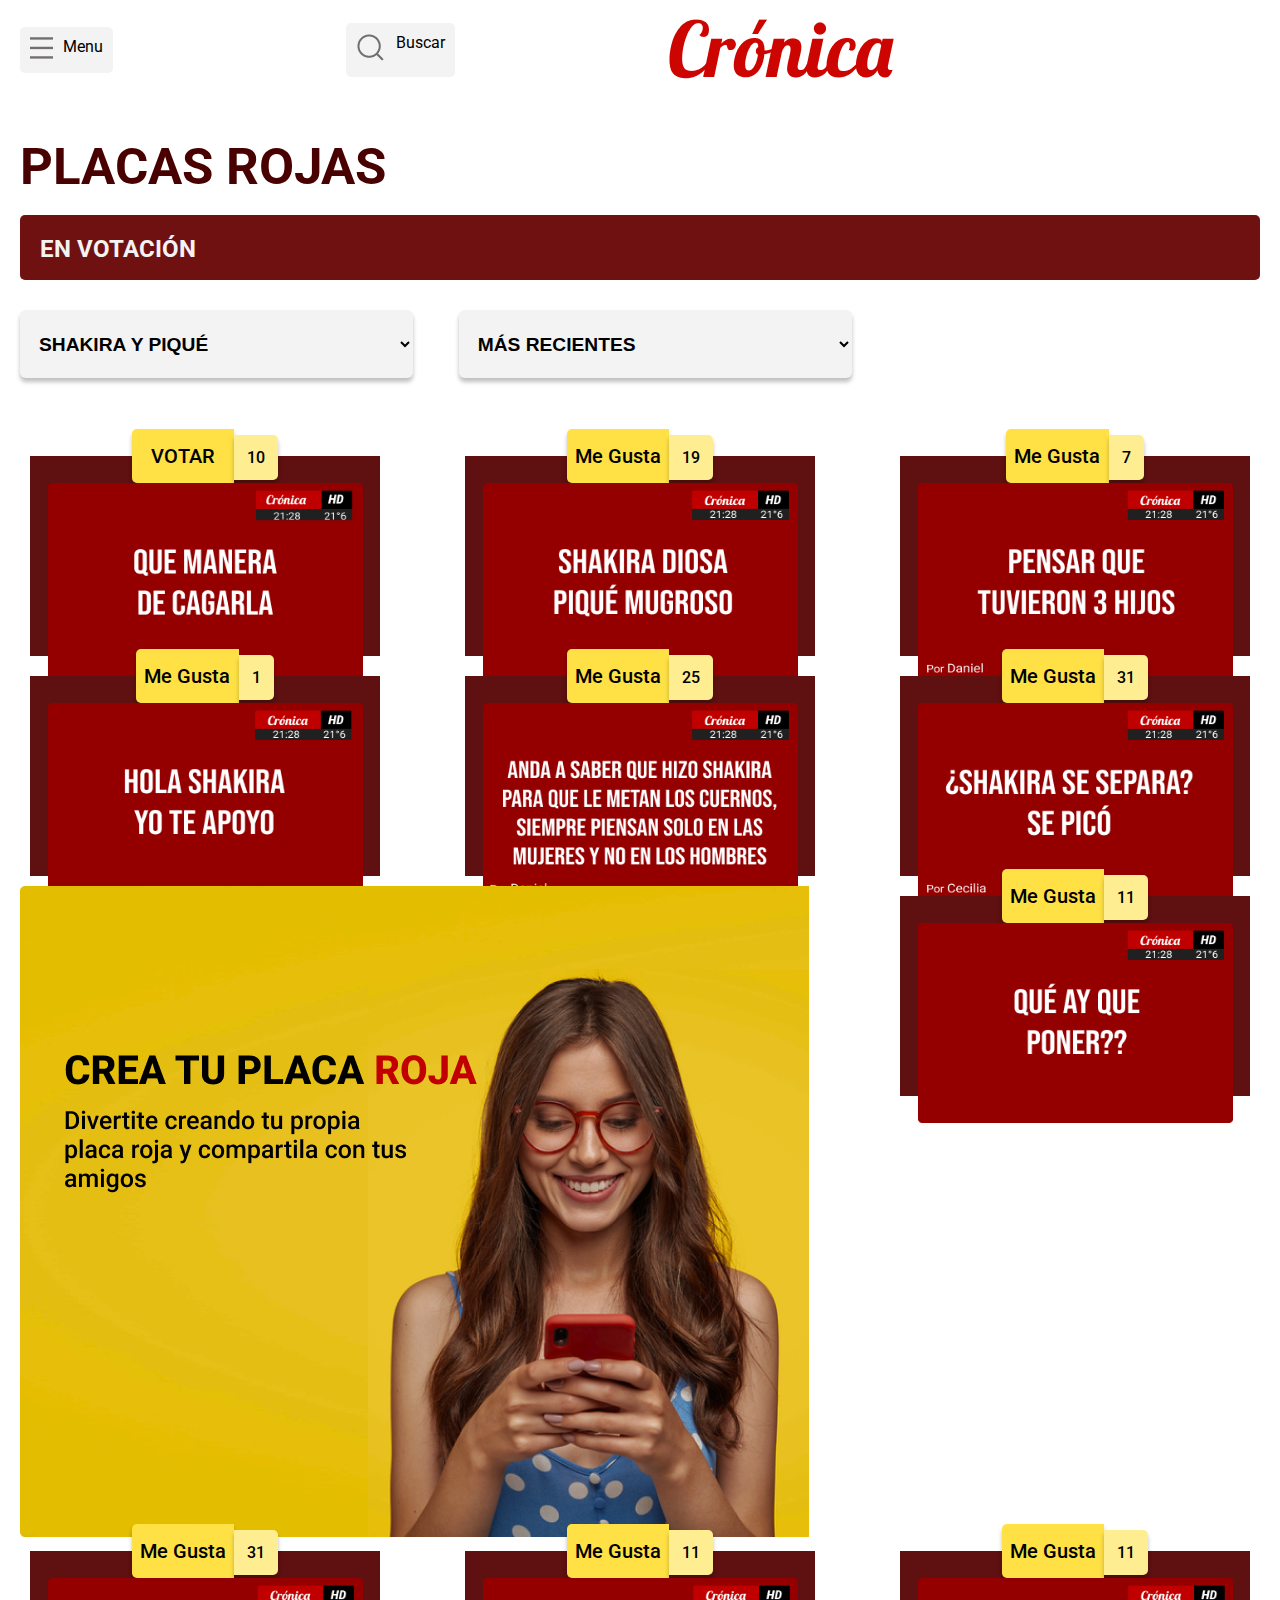
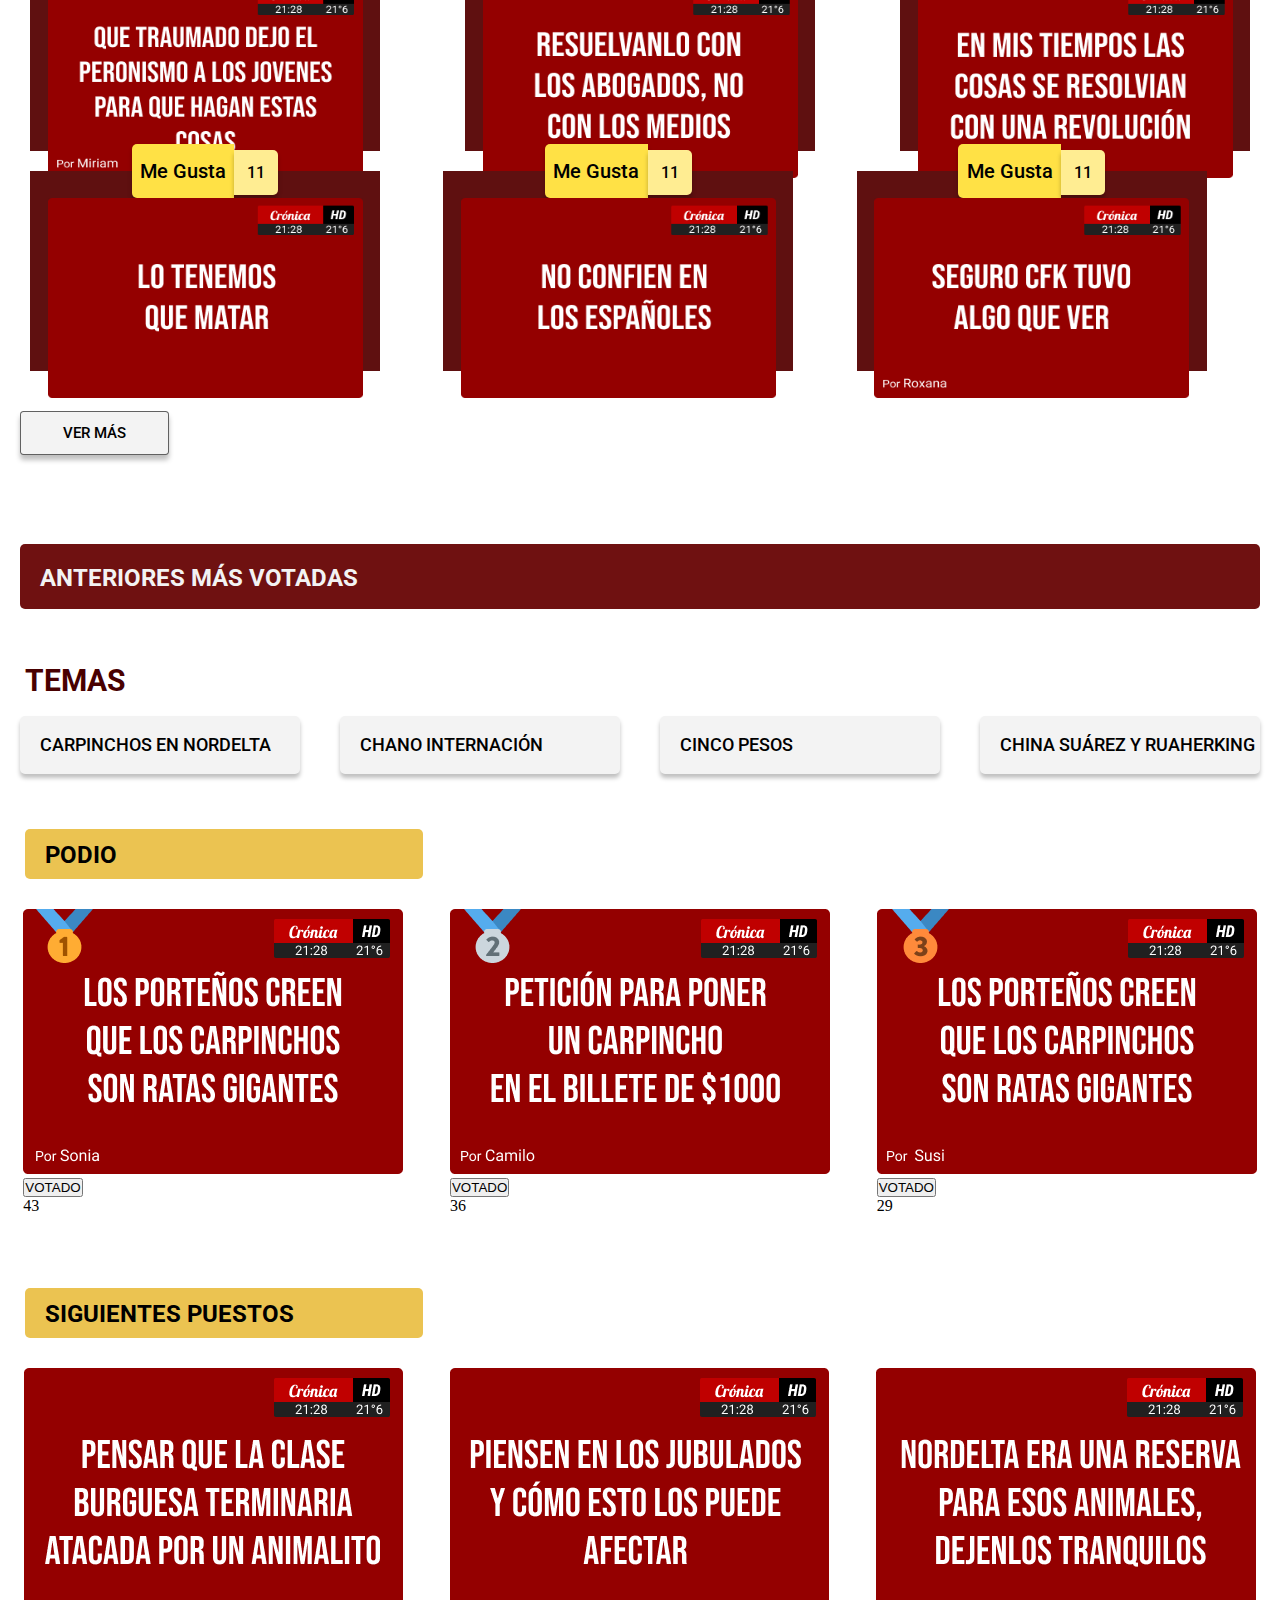
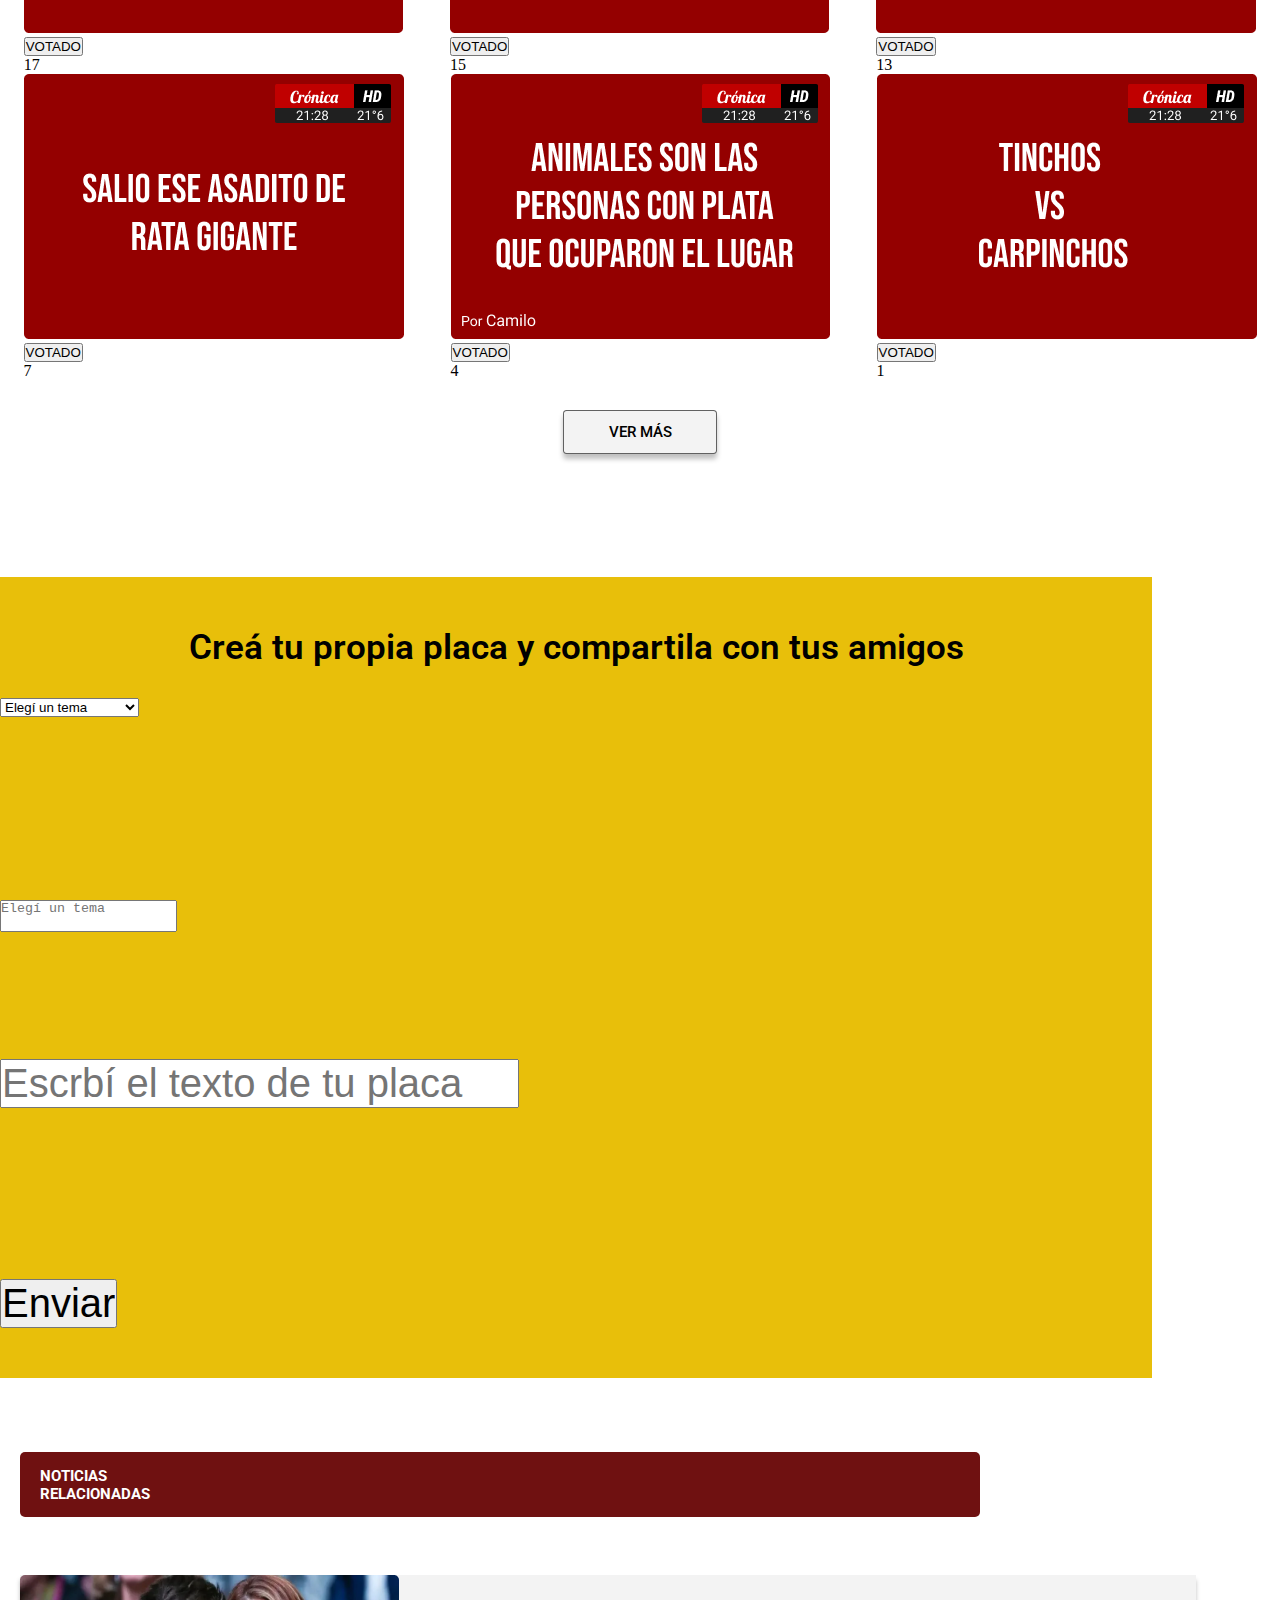
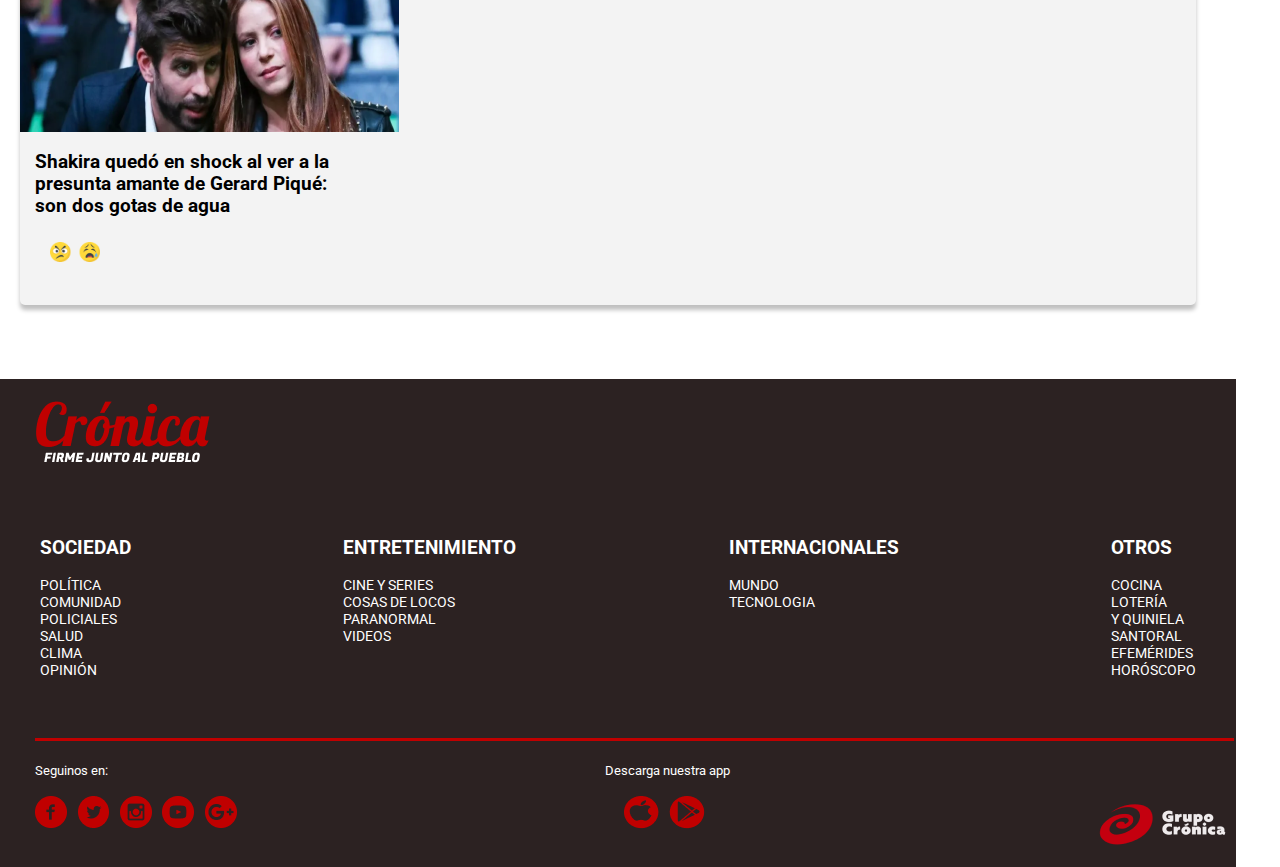
==== commit 9c1b89f9: "Add files via upload" ====
--- a/imp/index.html
+++ b/imp/index.html
@@ -18,6 +18,8 @@
       crossorigin="anonymous"></script>
 
     <script src="js/ordenarPlacasYLikes.js"></script>
+
+    <script src="js/feedback.js"></script>
 
   </head>
 
@@ -412,9 +414,51 @@
   <section id="seccion-cuerpo3">
     <div id="form-placa">
       <h3>Creá tu propia placa y compartila con tus amigos</h3>
+
+
+      <section id="seccion-4">
+        <form onsubmit="enviarFormulario(); return false">
+
+          <select name="tema" id="tema">
+            <option selected disabled>Elegí un tema</option>
+            <option value="saab">SHAKIRA Y PIQUÉ</option>
+            <option value="mercedes">SUPERCLÁSICO</option>
+            <option value="audi">TINI CONCIERTO</option>
+            <option value="audi">MARIA BECERRA</option>
+          </select>
+          <br />
+          <br />
+          <br />
+          <br />
+
+          <!--label for="fname">Escrbí el texto de tu placa</label-->
+          <textarea  type="text" for="texto"  id="texto" name="texto" placeholder="Elegí un tema" required placeholder></textarea>
+          <br />
+          <!--input type="text" id="fname" name="fname" value="" placeholder=""/--><br />
+          <label for="nombre"></label><br />
+          <input type="text" id="nombre" name="nombre" placeholder="Escrbí el texto de tu placa"/><br /><br />
+          <br />
+          <br />
+
+          <input id="boton-form" type="submit" value="Enviar" />
+        </form>
+      </section>
+
+      <div class="fondo-popup no-mostrar" id="contenedor-feedback">
+        <section id="seccion-feedback" class="popup">
+          <h1>¡EXELENTE!</h1>
+          <h3><span id="texto-usuario">@nombre</span></h3>
+          <br />
+          <br />
+          <h5>Por <span id="nombre-usuario">@email</span></h5>
+          <br />
+          <button onclick="cerrarFeedback()">Crear otra</button>
+          <button onclick="cerrarFeedback()">Ver placas</button>
+        </section>
+      </div>
     
       <!----------------------DROPDOWN------------------>
-      <div id="columna-madre-placas">
+      <!--div id="columna-madre-placas">
       <div id="columna-placas">
       <form onsubmit="enviarPlaca(); return false">
       <div id="dropdownPlaca">
@@ -443,10 +487,9 @@
     <div id="columna-placas2">
       <div class="contenedor">
       </div>
-      <!--img src="img/p1.png" alt=""-->
-      </div>
-    </div>
-
+      <img src="img/p1.png" alt="">
+      </div>
+    </div--->
   </section>
   <br>
   <br>
--- a/imp/css/estilos.css
+++ b/imp/css/estilos.css
@@ -599,3 +599,44 @@
     list-style: none;
   }
   
+/*----------------------------FORM----------------------------*/
+
+form {
+  font-size: 3rem;
+}
+form input {
+  font-size: 2.5rem;
+}
+
+#seccion-feedback {
+  background-color: red;
+}
+.mostrar {
+  display: flex;
+}
+.no-mostrar {
+  display: none !important;
+}
+
+
+#seccion-feedback h1,
+#seccion-feedback h2 {
+  /*font-size: 2rem;*/
+}
+
+.fondo-popup {
+  /*position: fixed;*/
+  width: 100vw;
+  height: 100vh;
+  /*background-color: rgba(0, 0, 0, 0.75);*/
+  top: 0;
+  left: 0;
+  display: flex;
+  justify-content: center;
+  align-items: center;
+}
+
+.popup {
+  width: 80%;
+  max-height: 90%;
+}
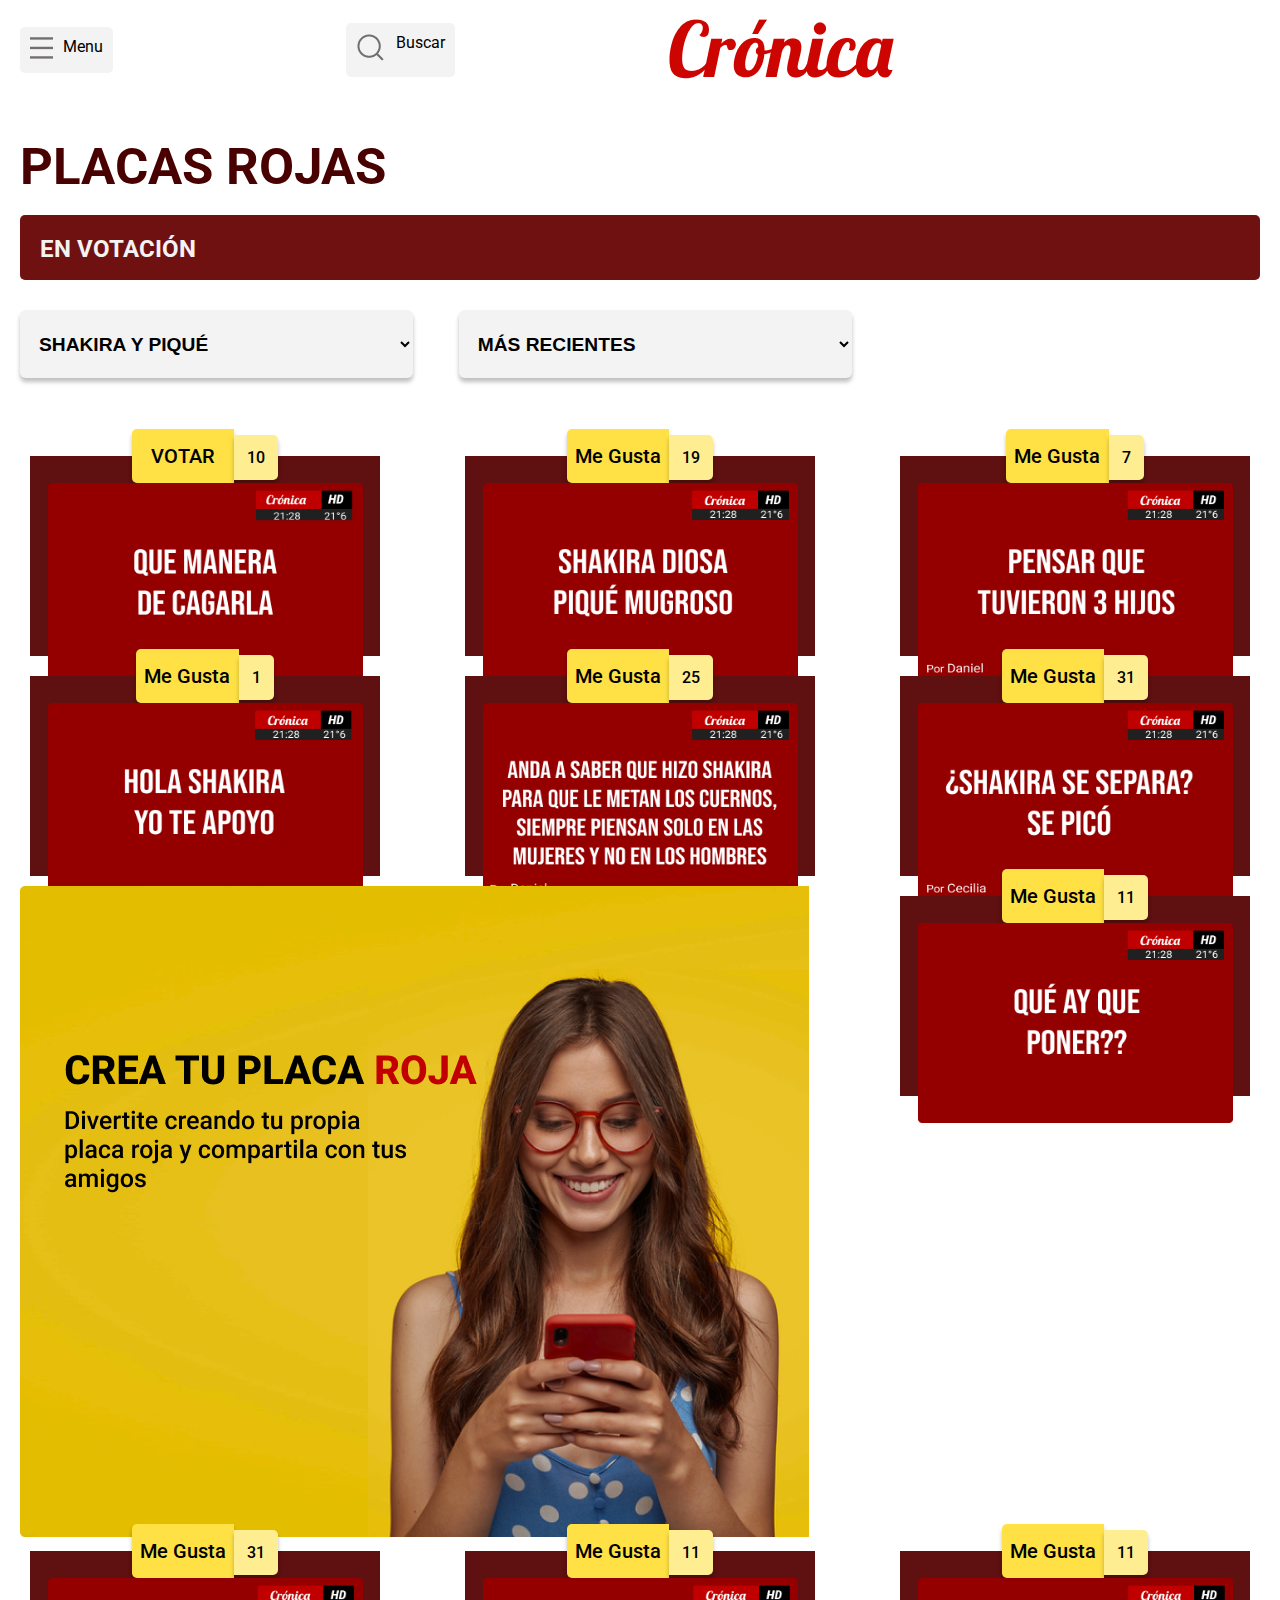
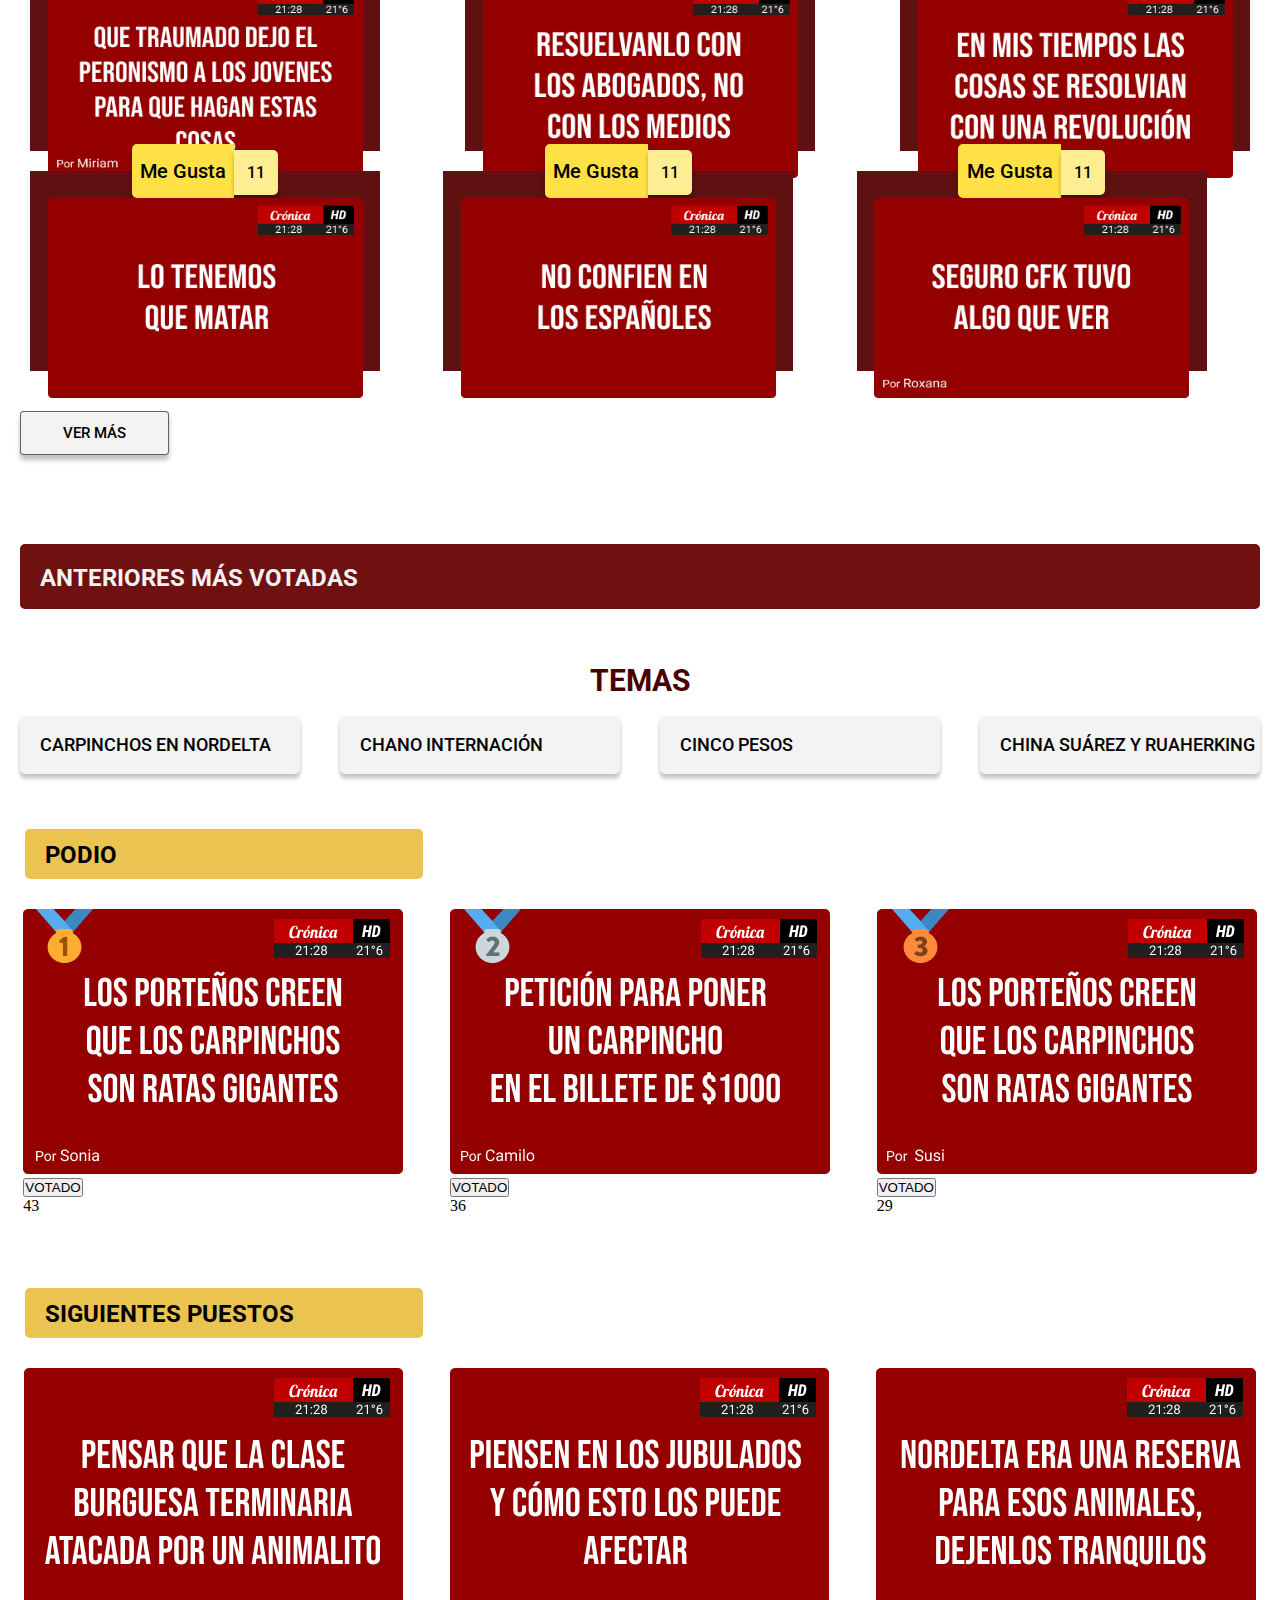
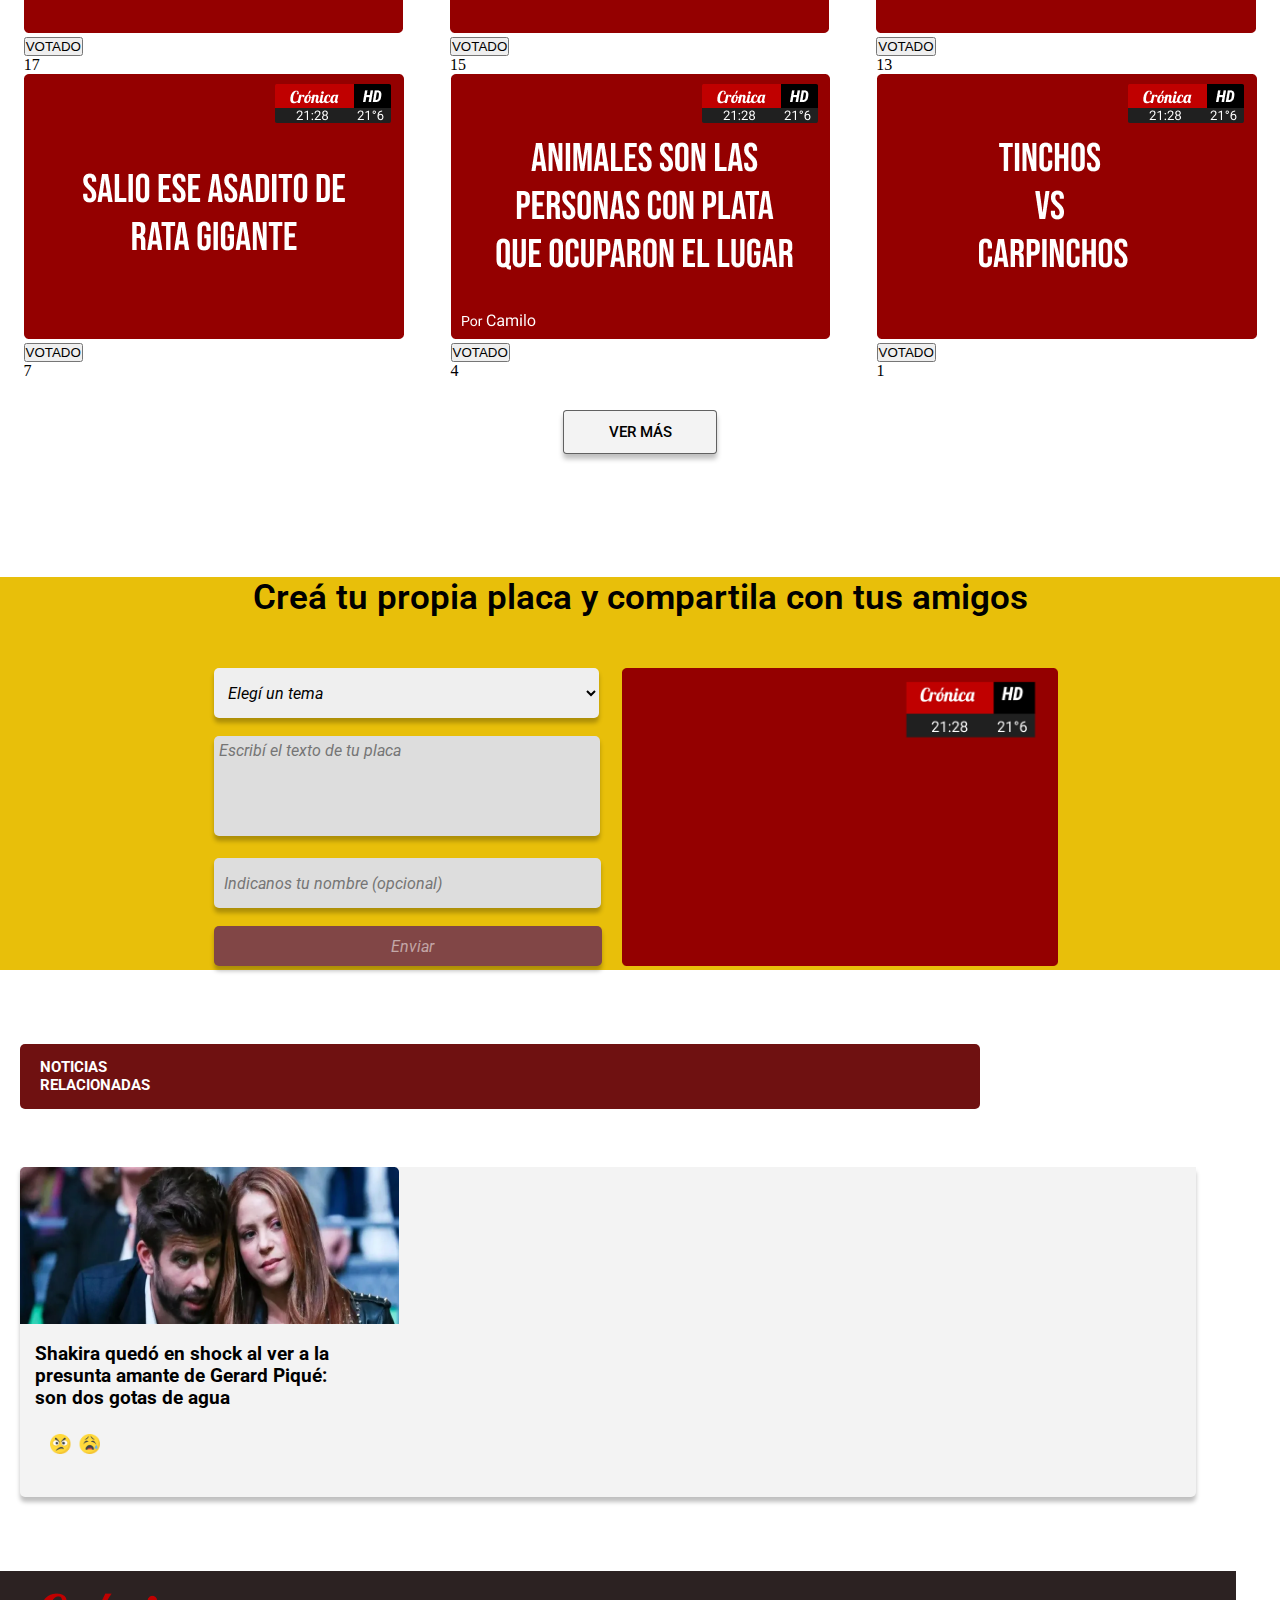
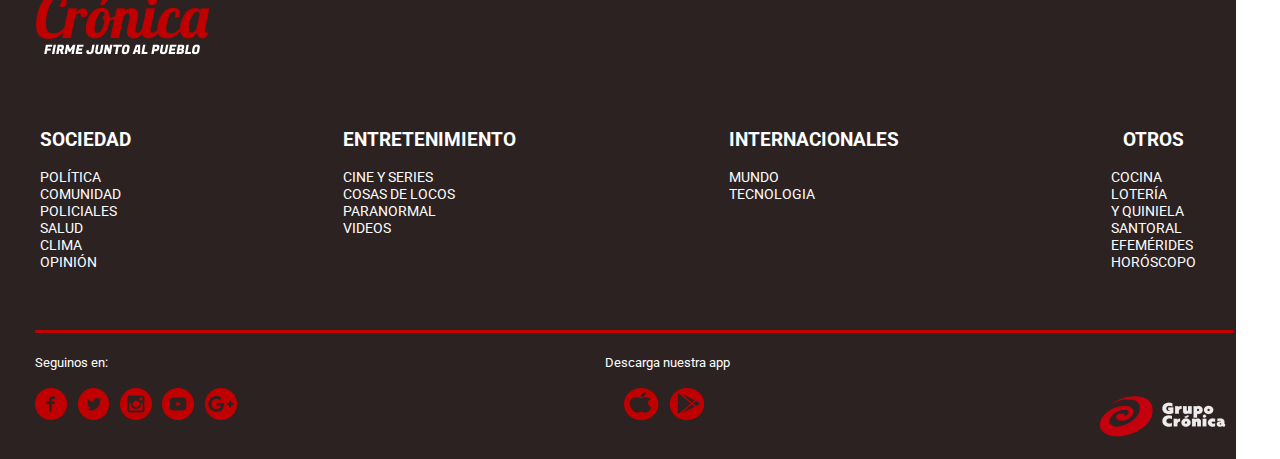
==== commit d9d0e319: "Add files via upload" ====
--- a/imp/index.html
+++ b/imp/index.html
@@ -413,84 +413,68 @@
   <!-------------------------------------------CUERPO3 - CREAR PLACA----------------------------------->
   <section id="seccion-cuerpo3">
     <div id="form-placa">
-      <h3>Creá tu propia placa y compartila con tus amigos</h3>
-
 
       <section id="seccion-4">
-        <form onsubmit="enviarFormulario(); return false">
-
-          <select name="tema" id="tema">
-            <option selected disabled>Elegí un tema</option>
-            <option value="saab">SHAKIRA Y PIQUÉ</option>
-            <option value="mercedes">SUPERCLÁSICO</option>
-            <option value="audi">TINI CONCIERTO</option>
-            <option value="audi">MARIA BECERRA</option>
-          </select>
-          <br />
-          <br />
-          <br />
-          <br />
-
-          <!--label for="fname">Escrbí el texto de tu placa</label-->
-          <textarea  type="text" for="texto"  id="texto" name="texto" placeholder="Elegí un tema" required placeholder></textarea>
-          <br />
-          <!--input type="text" id="fname" name="fname" value="" placeholder=""/--><br />
-          <label for="nombre"></label><br />
-          <input type="text" id="nombre" name="nombre" placeholder="Escrbí el texto de tu placa"/><br /><br />
-          <br />
-          <br />
-
+        <h3 class="mostrarTitulo">Creá tu propia placa y compartila con tus amigos</h3>
+
+        <div class="contform">
+          <form onsubmit="enviarFormulario(); return false">
+
+            <!----------------------DROPDOWN------------------>
+            <select name="tema" id="tema">
+              <option selected disabled>Elegí un tema</option>
+              <option value="saab">SHAKIRA Y PIQUÉ</option>
+              <option value="mercedes">SUPERCLÁSICO</option>
+              <option value="audi">TINI CONCIERTO</option>
+              <option value="audi">MARIA BECERRA</option>
+            </select>
+            <br />
+            <br />
+         
+            <!--label for="fname">Escrbí el texto de tu placa</label-->
+            <textarea  type="text" for="texto"  id="texto" name="texto" placeholder="Escribí el texto de tu placa" required placeholder></textarea>
+            <br />
+            <!--input type="text" id="fname" name="fname" value="" placeholder=""/--><br />
+            <div class="nombreOP">
+              <input type="text" id="nombre" name="nombre" placeholder="Indicanos tu nombre (opcional)"/><br /><br />
+            </div>
+
+        <div class="botonEnviar">
           <input id="boton-form" type="submit" value="Enviar" />
-        </form>
+        </div>
+          </form>
+
+        <div class="contenedorPlaca">
+          <img src="img/placaCont.png" alt="" width="94%">
+        </div>
+      </div>
       </section>
-
-      <div class="fondo-popup no-mostrar" id="contenedor-feedback">
-        <section id="seccion-feedback" class="popup">
-          <h1>¡EXELENTE!</h1>
-          <h3><span id="texto-usuario">@nombre</span></h3>
-          <br />
-          <br />
-          <h5>Por <span id="nombre-usuario">@email</span></h5>
-          <br />
-          <button onclick="cerrarFeedback()">Crear otra</button>
-          <button onclick="cerrarFeedback()">Ver placas</button>
-        </section>
-      </div>
-    
-      <!----------------------DROPDOWN------------------>
-      <!--div id="columna-madre-placas">
-      <div id="columna-placas">
-      <form onsubmit="enviarPlaca(); return false">
-      <div id="dropdownPlaca">
-        <select name="temas" id="temasPlacas">
-          <option class="opcionesDeTemas"  required selected disabled >Temas</option>
-          <option value="Shakira y Piqué">Shakira y Piqué</option>
-          <option value="superclásico">Superclásico</option>
-          <option value="concierto Tini">Concierto Tini</option>
-          <option value="Maria Becerra">Maria Becerra</option>
-        </select>
-      </div>
-
-      <textarea  name="message" placeholder="Texto de la placa" required placeholder  id="texto-form-placa" ></textarea>
-
-      <div id="contenedor-nombre-placa-form">
-        <input type="text" name="name" placeholder="Ingresa tu nombre (Opcional)" id="name" class="cont-formulario">
-      </div>
-  </form>
-
-  <div id="boton-placa-form">
-    <button  type="button" name="button">ENVIAR</button>
-    </div>
-
-    </div>
-
-    <div id="columna-placas2">
-      <div class="contenedor">
-      </div>
-      <img src="img/p1.png" alt="">
-      </div>
-    </div--->
   </section>
+
+  <!----------------------FEEDBACK------------------>
+  <div class="fondo-popup no-mostrar" id="contenedor-feedback">
+    <h1>¡EXELENTE!</h1>
+    <br>
+    <h3>No te olvides de compartir el resultado </h3>
+    <br />
+    <div class="feedb">
+      <section id="seccion-feedback" class="popup">
+        <h3><span id="texto-usuario">@nombre</span></h3>
+        <br />
+        <br />
+        <br>
+        <br>
+        <br>
+        <p>Por <span id="nombre-usuario"></span></p>
+        <br />
+      </section>
+      <div class="compartir">
+        <img src="img/compartir.png" alt="">
+      </div>
+    </div>
+
+    <button onclick="cerrarFeedback()"><strong>Crear otra</strong></button>
+  </div>
   <br>
   <br>
   <br>
--- a/imp/css/estilos.css
+++ b/imp/css/estilos.css
@@ -1,6 +1,6 @@
 @import url('https://fonts.googleapis.com/css2?family=Roboto:wght@100;300;400;500&display=swap');
 @import url('https://fonts.googleapis.com/css2?family=Roboto:wght@300&display=swap');
-
+@import url("https://fonts.googleapis.com/css2?family=Bebas+Neue&display=swap");
 
 
 *{
@@ -328,9 +328,11 @@
    /*---------------------CREAR PLACA-----------------------------*/
    #form-placa{
     background-color: #E8BF0A;
-    padding-top: 50px;
-    padding-bottom: 50px;
-    width: 90%;
+    /*width: 70%;
+    margin-left: 230px;
+    height: 40px;
+    /*padding-top: 50px;
+    padding-bottom: 50px;*/
     }
 
     #form-placa h3{
@@ -599,44 +601,166 @@
     list-style: none;
   }
   
+
+
+
 /*----------------------------FORM----------------------------*/
-
-form {
-  font-size: 3rem;
-}
-form input {
-  font-size: 2.5rem;
+.contform {
+  margin-top: 50px;
+  display: flex;
+  justify-content: center;
+}
+
+form{
+  padding: 0px 20px;
+}
+
+form select{
+  width: 30.1vw;
+    height: 50px;
+    padding: 5px 1px 5px 10px;
+    /*background: #FFFFFF;*/
+    font-family: 'Roboto';
+    font-style: italic;
+    box-shadow: 0px 4.53257px 4.53257px rgb(0 0 0 / 25%);
+    border-radius: 5px 5px 5px 5px;
+    border: none;
+    font-size: 1em;
+}
+
+form textarea{
+  width: 29.7vw;
+    height: 90px;
+    padding: 5px 1px 5px 5px;
+    background: #DDDDDD;
+    font-family: 'Roboto';
+    font-style: italic;
+    box-shadow: 0px 4.53257px 4.53257px rgb(0 0 0 / 25%);
+    border-radius: 5px 5px 5px 5px;
+    border: none;
+    font-size: 1em;
+}
+
+form  .nombreOP input{
+  width: 29.4vw;
+  height: 40px;
+  padding: 5px 1px 5px 10px;
+  background: #DDDDDD;
+  font-family: 'Roboto';
+  font-style: italic;
+  box-shadow: 0px 4.53257px 4.53257px rgb(0 0 0 / 25%);
+  border-radius: 5px 5px 5px 5px;
+  border: none;
+  font-size: 1em;
+}
+
+/*---------------BOTÓN ENVIAR----------------------*/
+form input{
+  width: 30.3vw;
+  height: 40px;
+  padding: 5px 1px 5px 10px;
+  background: #814646;
+  font-family: 'Roboto';
+  font-style: italic;
+  box-shadow: 0px 4.53257px 4.53257px rgb(0 0 0 / 25%);
+  border-radius: 5px 5px 5px 5px;
+  border: none;
+  font-size: 1em;
+  color: rgba(255, 255, 255, 0.53);
+}
+
+form .botonEnviar input:hover{
+  background: #620707;
+  color: #FFFFFF;
+
+}
+
+
+
+
+.feedb{
+  display: flex;
+  justify-content: center;
+}
+
+.feedb .compartir{
+  padding: 0px 20px;
+
 }
 
 #seccion-feedback {
-  background-color: red;
-}
+  background-image: url(../img/placaCont.png);
+  width: 33%;
+  /*height: 100%;*/
+  text-align: center;
+}
+
+#seccion-feedback h3{
+  margin-top: 100px;
+  font-size: 35px;
+  font-family: 'Bebas Neue';
+  color: white;
+  align-items: center;
+  text-align: center;
+}
+
+#seccion-feedback p{
+  font-family: 'Roboto';
+  color: white;
+  font-style: normal;
+  font-size: 15px;
+}
+
 .mostrar {
-  display: flex;
+  /*display: flex;*/
 }
 .no-mostrar {
   display: none !important;
 }
 
 
-#seccion-feedback h1,
-#seccion-feedback h2 {
-  /*font-size: 2rem;*/
-}
 
 .fondo-popup {
+  align-items: center;
+  background-color: #E8BF0A;
+  height: 70vh;
   /*position: fixed;*/
-  width: 100vw;
-  height: 100vh;
+  /*width: 30vw;
+  height: 80vh;
   /*background-color: rgba(0, 0, 0, 0.75);*/
-  top: 0;
-  left: 0;
-  display: flex;
+  /*display: flex;
   justify-content: center;
-  align-items: center;
+  align-items: center;*/
+}
+
+.fondo-popup h1, h3{
+  text-align: center;
+  font-family: 'Roboto';
+  font-style: normal;
+}
+
+.fondo-popup button{
+  font-family: 'Roboto';
+  cursor: pointer;
+   margin: 20px;
+  display: block;
+  margin-right: auto;
+  margin-left: auto;
+  background: #F3F3F3;
+   box-shadow: 0px 9.20635px 7.36508px rgba(0, 0, 0, 0.25);
+   border-radius: 3.68254px;
+   border: none;
+   width: 120px;
+   height: 35px;
+   font-style: bold;
+}
+
+.fondo-popup button:hover{
+  background: #C00000;
+  color: white;
 }
 
 .popup {
   width: 80%;
-  max-height: 90%;
-}
+  /*max-height: 90%;*/
+}
